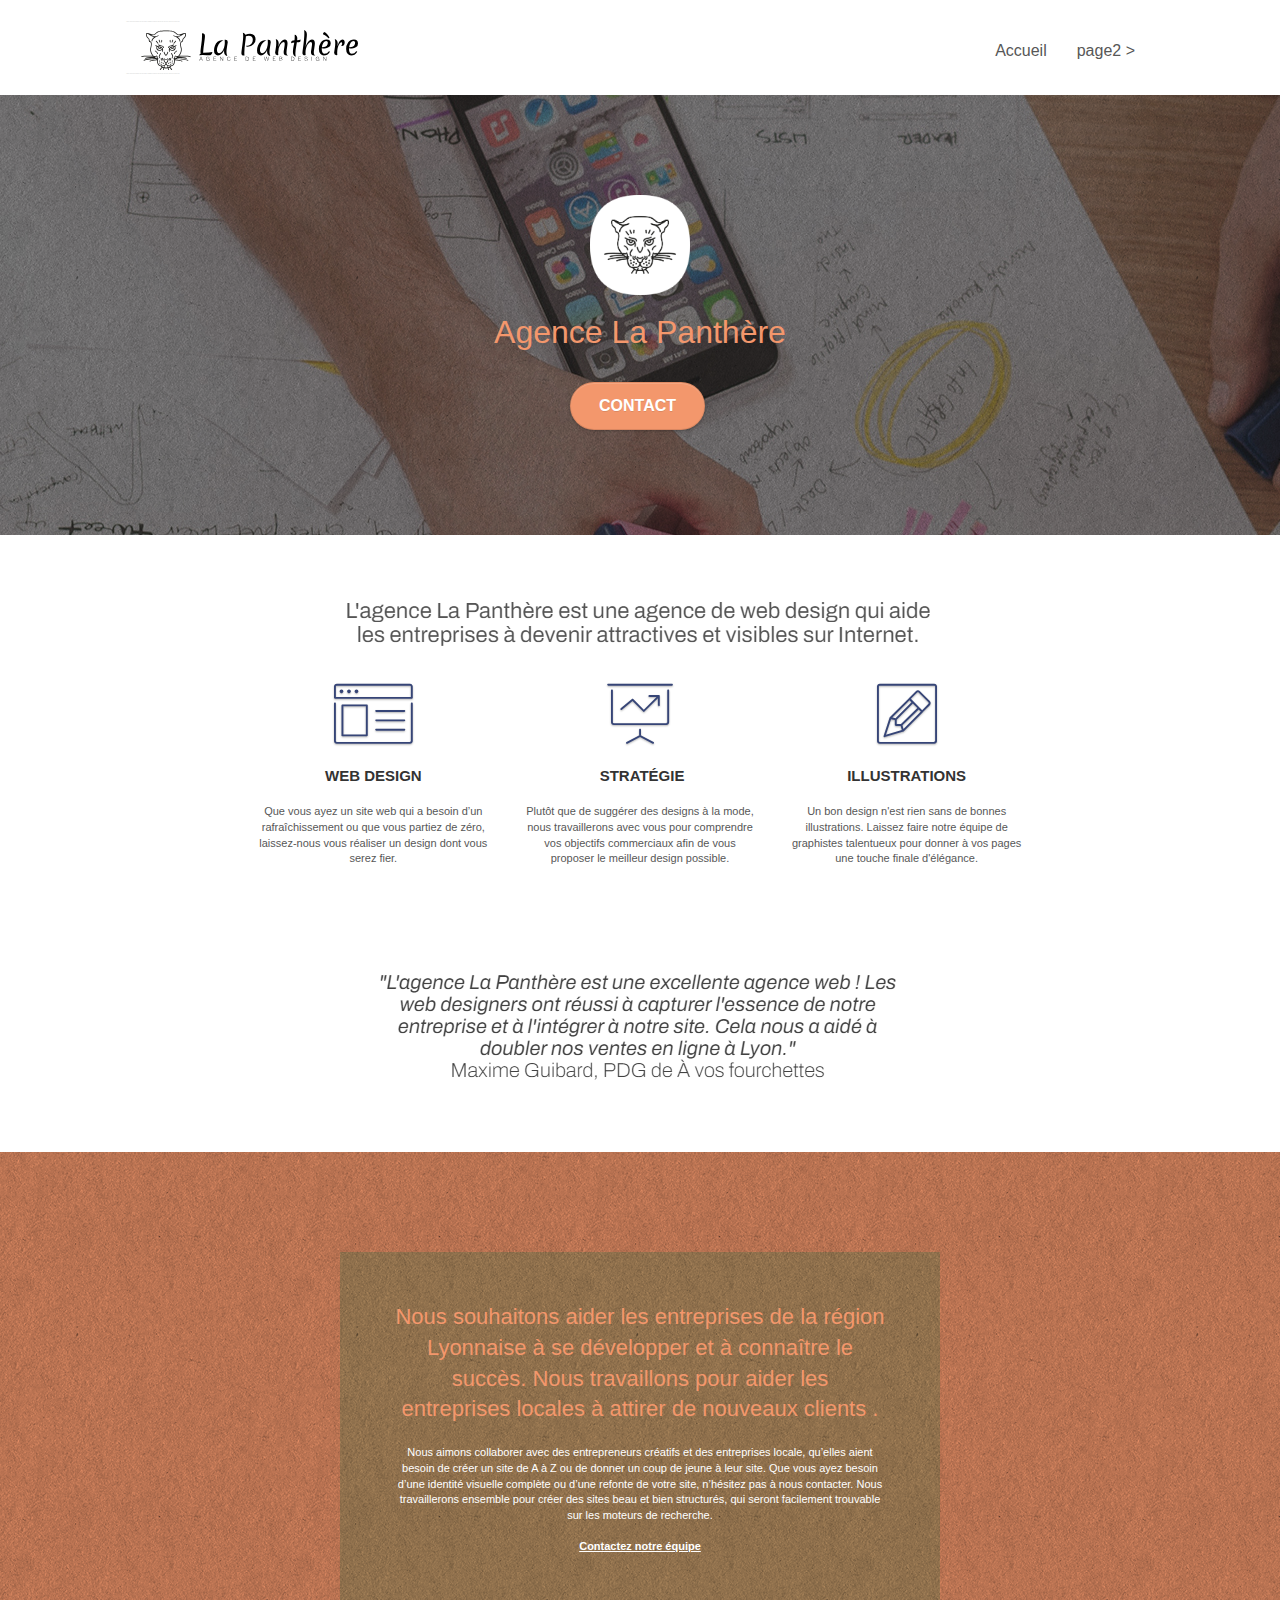
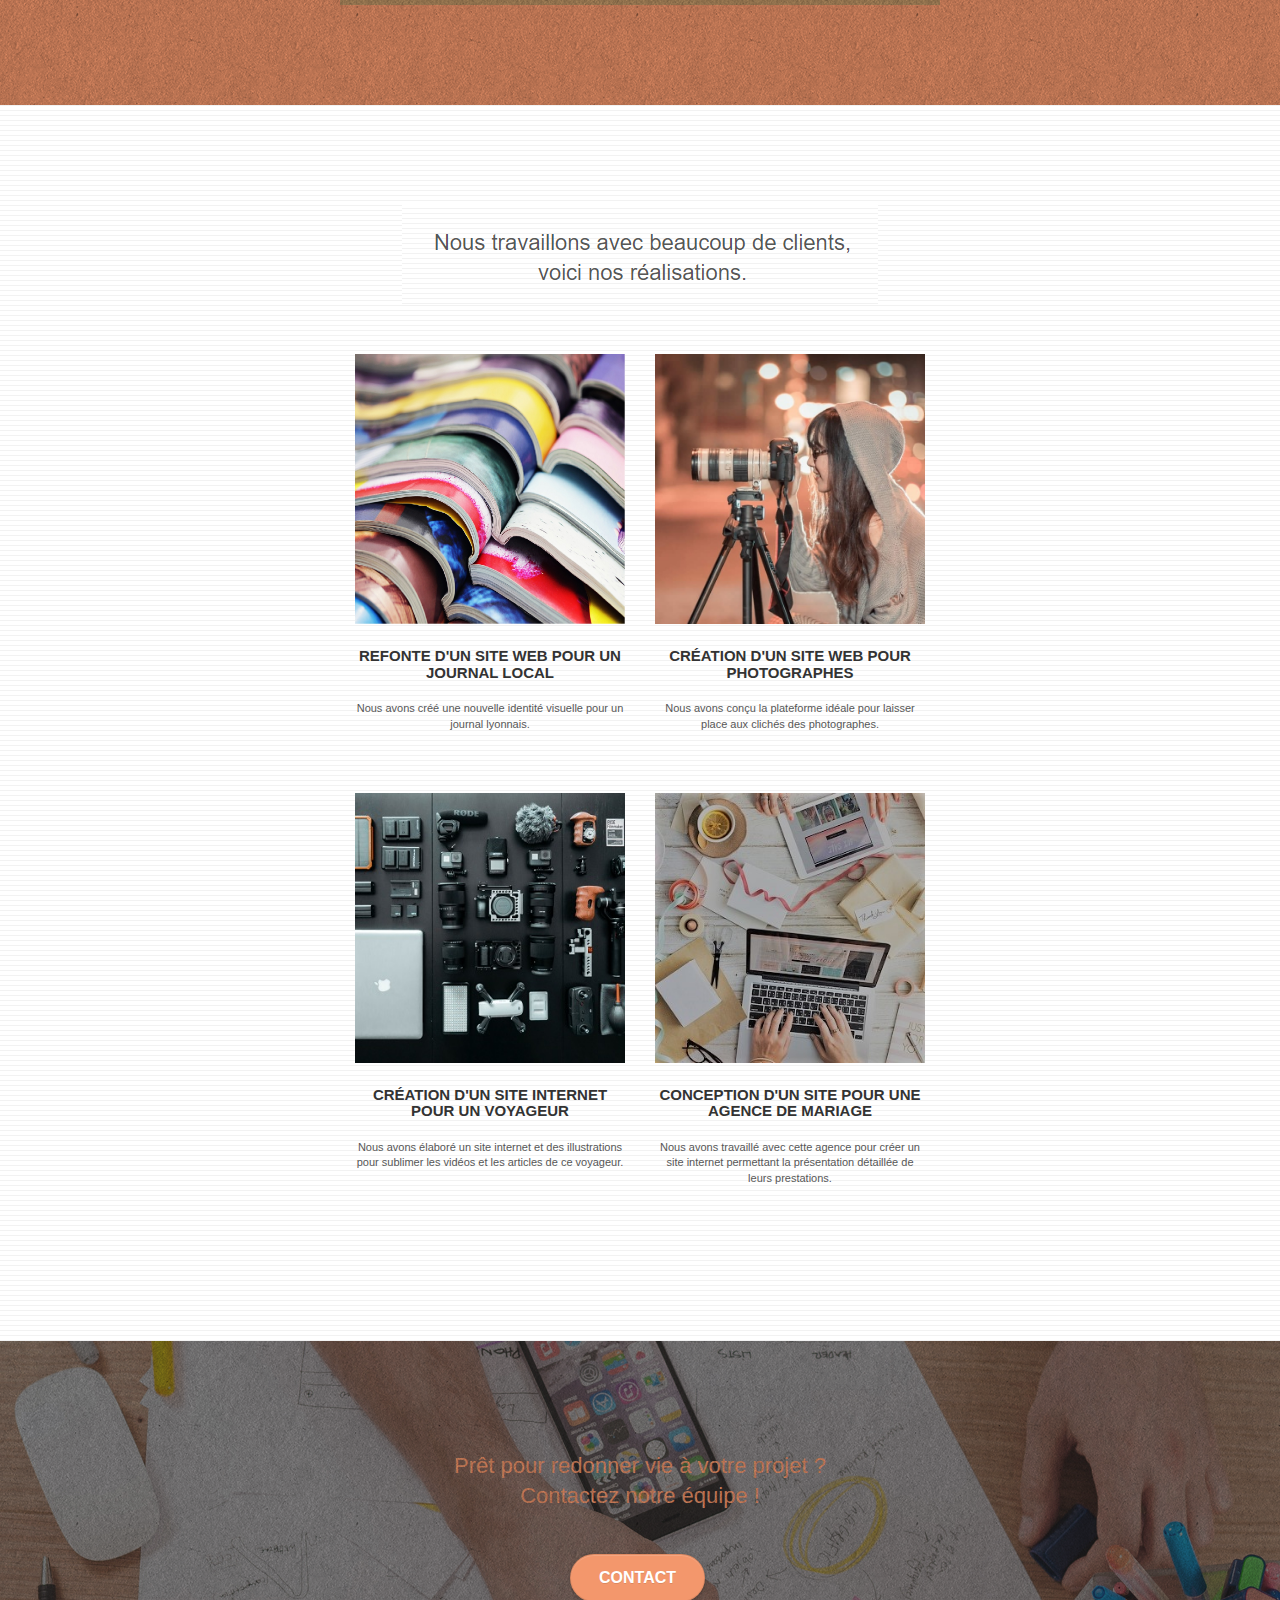
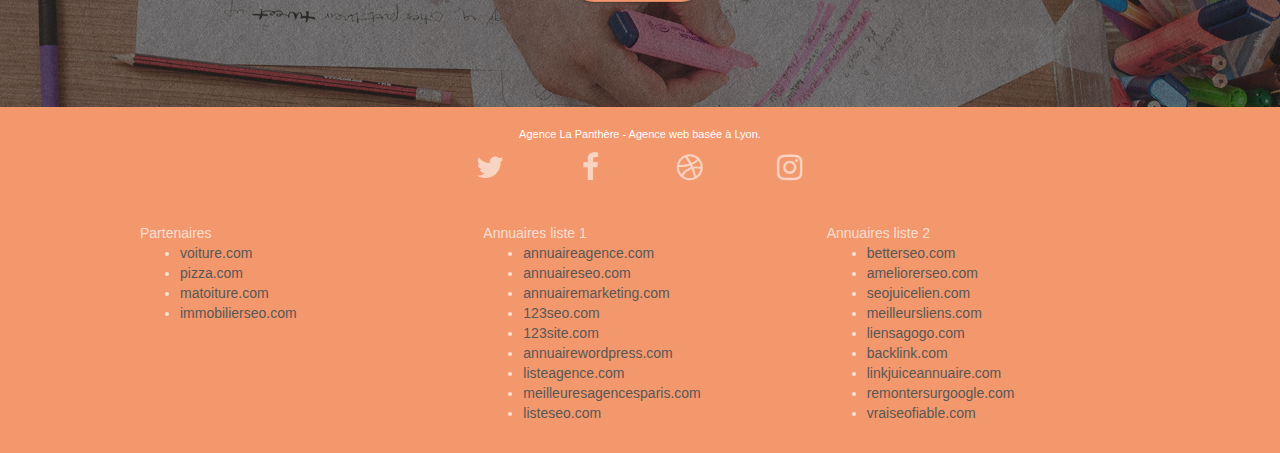
==== index.html @ 852eae39 "first commit" ====
<!doctype html>
<html lang="Default">
<head>
    <meta charset="utf-8">
    <meta name="keywords" content="seo, google, site web, site internet, agence design paris, agence design, agence design,agence design,agence design,agence design,agence design,agence design,agence design,agence design">
    <meta name="description" content="">
    <meta name="viewport" content="width=device-width, initial-scale=1.0, viewport-fit=cover">
    <link rel="shortcut icon" type="image/png" href="favicon.jpg">
    
	<link rel="stylesheet" type="text/css" href="./css/bootstrap.css">
	<link rel="stylesheet" type="text/css" href="style.css">
	<link rel="stylesheet" type="text/css" href="./css/font-awesome.css">
	<link rel="stylesheet" type="text/css" href="./css/et-line.css">
    
	<!-- Global site tag (gtag.js) - Google Analytics -->
	<script async src="https://www.googletagmanager.com/gtag/js?id=G-ZVHJCEJNP0"></script>
	<script>
	window.dataLayer = window.dataLayer || [];
	function gtag(){dataLayer.push(arguments);}
	gtag('js', new Date());

	gtag('config', 'G-ZVHJCEJNP0');
	</script>


    <title>.</title>

    
<!-- Analytics -->
 
<!-- Analytics END -->
    
</head>
<body>
<!-- Principal conteneur -->
<div class="page-container">
    
<!-- bloc-0 -->
<div class="bloc bgc-white l-bloc " id="bloc-0">
	<div class="container bloc-sm">

		<nav class="navbar row">
			<div class="navbar-header">
				<div class="keywords" style="color:#cccccc;font-size:1px;">Agence web à paris, stratégie web, web design, illustrations, design de site web, site web, web, internet, site internet, site</div>
				<a class="navbar-brand" href="index.html"><img src="img/agence-la-panthere-monochrome.svg" alt="paris web design logo agence web meilleure agence" height="40" /></a>
				<div class="keywords" style="color:#cccccc;font-size:1px;">Agence web à paris, stratégie web, web design, illustrations, design de site web, site web, web, internet, site internet, site</div>
				<button id="nav-toggle" type="button" class="ui-navbar-toggle navbar-toggle" data-toggle="collapse" data-target=".navbar-1">
					<span class="sr-only">Toggle navigation</span><span class="icon-bar"></span><span class="icon-bar"></span><span class="icon-bar"></span>
				</button>
			</div>
			<div class="collapse navbar-collapse navbar-1 special-dropdown-nav">
				<ul class="site-navigation nav navbar-nav">
					<li>
						<a href="index.html">Accueil</a>
					</li>
					<li>
					</li>
					<li>
						<a href="page2.html">page2 &gt;</a>
					</li>
				</ul>
			</div>
		</nav>
	</div>
</div>
<!-- bloc-0 END -->

<!-- bloc-1-presentation -->
<div class="bloc bgc-dark-slate-blue bg-banniere d-bloc bg-t-edge bloc-bg-texture texture-paper b-parallax" id="bloc-1-hero">
	<div class="container bloc-lg">
		<div class="row tight-width-whitespace">
			<div class="col-sm-12">
				<img src="img/logo.png" class="center-block image-resize-mode" width="100" alt="Agence La Panthère, agence web paris, création logo paris" />
				<h1 class="text-center hero-bloc-text tc-white ">
					Agence La Panthère
				</h1>
				<div class="text-center">
					<a href="page2.html" class="btn btn-lg btn-clean btn-rd cta-hero btn-atomic-tangerine" id="cta-hero">Contact</a>
				</div>
			</div>
		</div>
	</div>
</div>
<!-- bloc-1-presentation END -->

<!-- bloc-2-services -->
<div class="bloc bgc-white l-bloc" id="bloc-2-services">
	<div class="container bloc-md">
		<div class="row">
			<div class="col-sm-12 text-center">
				<img alt="agence web, agence web paris, web design paris, stratégie web" src="img/title.png" />
			</div>
		</div>
		<div class="row voffset-lg med-width-whitespace">
			<div class="col-sm-4">
				<div class="text-center">
					<span class="et-icon-browser sm-shadow icon-dark-slate-blue icons icon-lg"></span>
				</div>
				<h3 class="mg-md text-center">
					Web design
				</h3>
				<p class="text-center ">
					Que vous ayez un site web qui a besoin d&rsquo;un rafraîchissement ou que vous partiez de zéro, laissez-nous vous réaliser un design dont vous serez fier.
				</p>
			</div>
			<div class="col-sm-4">
				<div class="text-center">
					<span class="et-icon-presentation sm-shadow icon-dark-slate-blue icons icon-lg"></span>
				</div>
				<h3 class="mg-md text-center">
					&nbsp;Stratégie
				</h3>
				<p class="text-center ">
					Plutôt que de suggérer des designs à la mode, nous travaillerons avec vous pour comprendre vos objectifs commerciaux afin de vous proposer le meilleur design possible.<br>
				</p>
			</div>
			<div class="col-sm-4">
				<div class="text-center">
					<span class="et-icon-edit sm-shadow icon-dark-slate-blue icons icon-lg"></span>
				</div>
				<h3 class="mg-md text-center">
					Illustrations
				</h3>
				<p class="text-center ">
					Un bon design n'est rien sans de bonnes illustrations. Laissez faire notre équipe de graphistes talentueux pour donner à vos pages une touche finale d'élégance.
				</p>
			</div>
		</div>
		<div class="row voffset-lg voffset">
			<div class="col-xs-12 col-md-8 col-md-offset-2 text-center">
				<img alt="agence web, agence web paris, web design paris, stratégie web" src="img/citation.png" />

			</div>
		</div>
	</div>
</div>
<!-- bloc-2-services END -->

<!-- bloc-3-what-i-do -->
<div class="bloc tc-white bgc-atomic-tangerine bg-presentation d-bloc bloc-bg-texture texture-paper b-parallax" id="bloc-3-what-i-do">
	<div class="container bloc-lg">
		<div class="row tight-width-whitespace black-background">
			<div class="col-sm-12">
				<h2 class="mg-md text-center tc-white">
					Nous souhaitons aider les entreprises de la région Lyonnaise à se développer et à connaître le succès. Nous travaillons pour aider les entreprises locales à attirer de nouveaux clients .<br>
				</h2>
				<p class="text-center white">
					Nous aimons collaborer avec des entrepreneurs créatifs et des entreprises locale, qu’elles aient besoin de créer un site de A à Z ou de donner un coup de jeune à leur site. Que vous ayez besoin d’une identité visuelle complète ou d’une refonte de votre site, n’hésitez pas à nous contacter. Nous travaillerons ensemble pour créer des sites beau et bien structurés, qui seront facilement trouvable sur les moteurs de recherche. <br><br><a class="ltc-white bold-link" href="page2.html">Contactez notre équipe</a><br>
				</p>
			</div>
		</div>
	</div>
</div>
<!-- bloc-3-what-i-do END -->

<!-- bloc-4-portfolio -->
<div class="bloc bgc-white bg-lines-h2-bg bg-repeat l-bloc" id="bloc-4-portfolio">
	<div class="container bloc-lg">
		<div class="row">
			<div class="col-sm-12 text-center">
				<img alt="agence web, agence web paris, web design paris, stratégie web" src="img/title2.png" />
			</div>
		</div>
		<div class="row tight-width-whitespace portfolio-row">
			<div class="col-sm-6">
				<a href="#" data-lightbox="img/1.jpg" data-gallery-id="gallery-1" data-caption="Refonte d'un site web pour un journal local" data-frame="snapshot-lb"><img src="img/1.jpg" alt="paris web design logo agence web meilleure agence et refonte site web journal" class="img-responsive portfolio-thumb" /></a>
				<h3 class="mg-md text-center">
					Refonte d'un site web pour un journal local
				</h3>
				<p class="text-center">
					Nous avons créé une nouvelle identité visuelle pour un journal lyonnais.
				</p>
			</div>
			<div class="col-sm-6">
				<a href="#" data-lightbox="img/2.jpg" data-gallery-id="gallery-1" data-caption="Création d'un site web pour photographes" data-frame="snapshot-lb"><img src="img/2.jpg" class="img-responsive portfolio-thumb" alt="paris web design logo agence web meilleure agence, Création d'un site web pour photographes" /></a>
				<h3 class="mg-md text-center">
					Création d'un site web pour photographes
				</h3>
				<p class="text-center">
					Nous avons conçu la plateforme idéale pour laisser place aux clichés des photographes.
				</p>
			</div>
		</div>
		<div class="row tight-width-whitespace portfolio-row">
			<div class="col-sm-6">
				<a href="#" data-lightbox="img/3.bmp" data-gallery-id="gallery-1" data-caption="Création d'un site internet pour un voyageur" data-frame="snapshot-lb"><img src="img/3.bmp" class="img-responsive portfolio-thumb" alt="paris web design logo agence web meilleure agence, Création d'un site web pour voyageur"/></a>
				<h3 class="mg-md text-center">
					Création d'un site internet pour un voyageur
				</h3>
				<p class="text-center">
					Nous avons élaboré un site internet et des illustrations pour sublimer les vidéos et les articles de ce voyageur.
				</p>
			</div>
			<div class="col-sm-6">
				<a href="#" data-lightbox="img/4.bmp" data-gallery-id="gallery-1" data-caption="Conception d'un site pour une agence de mariage" data-frame="snapshot-lb"><img src="img/4.bmp" class="img-responsive portfolio-thumb" alt="paris web design logo agence web meilleure agence, Création d'un site web pour agence de mariage" /></a>
				<h3 class="mg-md text-center">
					Conception d'un site pour une agence de mariage
				</h3>
				<p class="text-center">
					Nous avons travaillé avec cette agence pour créer un site internet permettant la présentation détaillée de leurs prestations.
				</p>
			</div>
		</div>
	</div>
</div>
<!-- bloc-4-portfolio END -->

<!-- bloc-5-cta -->
<div class="bloc bgc-dark-slate-blue bg-banniere d-bloc bloc-bg-texture texture-paper" id="bloc-5-cta">
	<div class="container bloc-lg">
		<div class="row">
			<h2 class="mg-md text-center tc-white">
				Prêt pour redonner vie à votre projet ?<br>Contactez notre équipe !
			</h2>
			<div class="col-sm-12 text-center">
				<a href="page2.html" class="btn btn-atomic-tangerine btn-clean btn-rd btn-lg cta-hero">Contact</a>
			</div>
		</div>
	</div>
</div>
<!-- bloc-5-cta END -->

<!-- Footer - bloc-8 -->
<div class="bloc bgc-atomic-tangerine d-bloc" id="bloc-8">
	<div class="container bloc-sm">
		<div class="row">
			<div class="col-sm-12">
				<p class="text-center white">
					Agence La Panthère - Agence web basée à Lyon.<br>
				</p>
				<div class="row row-no-gutters social">
					<div class="col-sm-3">
						<div class="text-center">
							<a class="social" href="index.html"><span class="fa fa-twitter icon-md"></span></a>
						</div>
					</div>
					<div class="col-sm-3">
						<div class="text-center">
							<a class="social" href="index.html"><span class="fa fa-facebook icon-md"></span></a>
						</div>
					</div>
					<div class="col-sm-3">
						<div class="text-center">
							<a class="social" href="index.html"><span class="fa fa-dribbble icon-md"></span></a>
						</div>
					</div>
					<div class="col-sm-3">
						<div class="text-center">
							<a class="social" href="index.html"><span class="fa fa-instagram icon-md"></span></a>
						</div>
					</div>
					<div class="keywords" style="color:#F3976C;">Agence web à paris, stratégie web, web design, illustrations, design de site web, site web, web, internet, site internet, site</div>
				</div>
				<div class="row">
					<div class="col-sm-4">
						Partenaires
							<ul>
								<li><a href="voiture.com">voiture.com</a></li>
								<li><a href="pizza.com">pizza.com</a></li>
								<li><a href="matoiture.com">matoiture.com</a></li>
								<li><a href="immobilierseo.com">immobilierseo.com</a></li>
							</ul>		
					</div>
					<div class="col-sm-4">
						Annuaires liste 1
						<ul>
							<li><a href="annuaireagence.com">annuaireagence.com</a></li>
							<li><a href="annuaireseo.com">annuaireseo.com</a></li>
							<li><a href="annuairemarketing.com">annuairemarketing.com</a></li>
							<li><a href="123seoture.com">123seo.com</a></li>
							<li><a href="123site.com">123site.com</a></li>
							<li><a href="annuairewordpress.com">annuairewordpress.com</a></li>
							<li><a href="listeagence.com">listeagence.com</a></li>
							<li><a href="meilleuresagencesparis.com">meilleuresagencesparis.com</a></li>
							<li><a href="listeseo.com">listeseo.com</a></li>
						</ul>
					</div>
					<div class="col-sm-4">
						Annuaires liste 2
						<ul>
							<li><a href="betterseo.com">betterseo.com</a></li>
							<li><a href="ameliorerseo.com">ameliorerseo.com</a></li>
							<li><a href="seojuicelien.com">seojuicelien.com</a></li>
							<li><a href="meilleursliens.com">meilleursliens.com</a></li>
							<li><a href="liensagogo.com">liensagogo.com</a></li>
							<li><a href="backlink.com">backlink.com</a></li>
							<li><a href="linkjuiceannuaire.com">linkjuiceannuaire.com</a></li>
							<li><a href="remontersurgoogle.com">remontersurgoogle.com</a></li>
							<li><a href="vraiseofiable.com">vraiseofiable.com</a></li>
						</ul>
					</div>
				</div>
			</div>
		</div>
	</div>
</div>
<!-- Footer - bloc-8 END -->

</div>
<!-- Principal conteneur END -->
    
<script src="./js/jquery-2.1.0.js"></script>
<script src="./js/bootstrap.js"></script>
<script src="./js/blocs.js"></script>
<script src="./js/gmaps.js"></script>
<script src="./js/jquery.touchSwipe.js" defer></script>

</body>
</html>
---- style.css ----
body {
    margin: 0;
    padding: 0;
    background: #FFF;
    overflow-x: hidden;
    -webkit-font-smoothing: antialiased;
    -moz-osx-font-smoothing: grayscale;
}

a,
button {
    transition: all .3s ease-in-out;
    outline: none!important;
}

a:hover {
    text-decoration: none;
    cursor: pointer;
}

#page-loading-blocs-notifaction {
    position: fixed;
    top: 0;
    bottom: 0;
    width: 100%;
    z-index: 100000;
    background: #FFFFFF url("img/pageload-spinner.gif") no-repeat center center;
}

.bloc {
    width: 100%;
    clear: both;
    background: 50% 50% no-repeat;
    padding: 0 50px;
    -webkit-background-size: cover;
    -moz-background-size: cover;
    -o-background-size: cover;
    background-size: cover;
    position: relative;
}

.bloc .container {
    padding-left: 0;
    padding-right: 0;
}

.bloc-lg {
    padding: 100px 50px;
}

.bloc-md {
    padding: 50px;
}

.bloc-sm {
    padding: 20px 50px;
}

.bg-center,
.bg-l-edge,
.bg-r-edge,
.bg-t-edge,
.bg-b-edge,
.bg-tl-edge,
.bg-bl-edge,
.bg-tr-edge,
.bg-br-edge,
.bg-repeat {
    -webkit-background-size: auto!important;
    -moz-background-size: auto!important;
    -o-background-size: auto!important;
    background-size: auto!important;
}

.bg-repeat {
    background: repeat;
}

.bg-t-edge {
    background: top no-repeat;
}

.bloc-bg-texture::before {
    content: "";
    background-size: 2px 2px;
    position: absolute;
    top: 0;
    bottom: 0;
    left: 0;
    right: 0;
}

.texture-paper::before {
    background: url("img/texture-paper.png");
    background-size: 280px 280px;
}

.b-parallax {
    background-attachment: fixed;
}

.d-bloc {
    color: rgba(255, 255, 255, .7);
}

.d-bloc button:hover {
    color: rgba(255, 255, 255, .9);
}

.d-bloc .icon-round,
.d-bloc .icon-square,
.d-bloc .icon-rounded,
.d-bloc .icon-semi-rounded-a,
.d-bloc .icon-semi-rounded-b {
    border-color: rgba(255, 255, 255, .9);
}

.d-bloc .divider-h span {
    border-color: rgba(255, 255, 255, .2);
}

.d-bloc .a-btn,
.d-bloc .navbar a,
.d-bloc .navbar-brand,
.d-bloc a .icon-sm,
.d-bloc a .icon-md,
.d-bloc a .icon-lg,
.d-bloc a .icon-xl,
.d-bloc h1 a,
.d-bloc h2 a,
.d-bloc h3 a,
.d-bloc h4 a,
.d-bloc h5 a,
.d-bloc h6 a,
.d-bloc p a {
    color: rgba(255, 255, 255, .6);
}

.d-bloc .a-btn:hover,
.d-bloc .navbar a:hover,
.d-bloc .navbar-brand:hover,
.d-bloc a:hover .icon-sm,
.d-bloc a:hover .icon-md,
.d-bloc a:hover .icon-lg,
.d-bloc a:hover .icon-xl,
.d-bloc h1 a:hover,
.d-bloc h2 a:hover,
.d-bloc h3 a:hover,
.d-bloc h4 a:hover,
.d-bloc h5 a:hover,
.d-bloc h6 a:hover,
.d-bloc p a:hover {
    color: rgba(255, 255, 255, 1);
}

.d-bloc .navbar-toggle .icon-bar {
    background: rgba(255, 255, 255, 1);
}

.d-bloc .btn-wire,
.d-bloc .btn-wire:hover {
    color: rgba(255, 255, 255, 1);
    border-color: rgba(255, 255, 255, 1);
}

.d-bloc .panel {
    color: rgba(0, 0, 0, .5);
}

.d-bloc .panel button:hover {
    color: rgba(0, 0, 0, .7);
}

.d-bloc .panel icon {
    border-color: rgba(0, 0, 0, .7);
}

.d-bloc .panel .divider-h span {
    border-color: rgba(0, 0, 0, .1);
}

.d-bloc .panel .a-btn {
    color: rgba(0, 0, 0, .6);
}

.d-bloc .panel .a-btn:hover {
    color: rgba(0, 0, 0, 1);
}

.d-bloc .panel .btn-wire,
.d-bloc .panel .btn-wire:hover {
    color: rgba(0, 0, 0, .7);
    border-color: rgba(0, 0, 0, .3);
}

.d-bloc .panel,
.l-bloc {
    color: rgba(0, 0, 0, .5);
}

.d-bloc .panel button:hover,
.l-bloc button:hover {
    color: rgba(0, 0, 0, .7);
}

.l-bloc .icon-round,
.l-bloc .icon-square,
.l-bloc .icon-rounded,
.l-bloc .icon-semi-rounded-a,
.l-bloc .icon-semi-rounded-b {
    border-color: rgba(0, 0, 0, .7);
}

.d-bloc .panel .divider-h span,
.l-bloc .divider-h span {
    border-color: rgba(0, 0, 0, .1);
}

.d-bloc .panel .a-btn,
.l-bloc .a-btn,
.l-bloc .navbar a,
.l-bloc .navbar-brand,
.l-bloc a .icon-sm,
.l-bloc a .icon-md,
.l-bloc a .icon-lg,
.l-bloc a .icon-xl,
.l-bloc h1 a,
.l-bloc h2 a,
.l-bloc h3 a,
.l-bloc h4 a,
.l-bloc h5 a,
.l-bloc h6 a,
.l-bloc p a {
    color: rgba(0, 0, 0, .6);
}

.d-bloc .panel .a-btn:hover,
.l-bloc .a-btn:hover,
.l-bloc .navbar a:hover,
.l-bloc .navbar-brand:hover,
.l-bloc a:hover .icon-sm,
.l-bloc a:hover .icon-md,
.l-bloc a:hover .icon-lg,
.l-bloc a:hover .icon-xl,
.l-bloc h1 a:hover,
.l-bloc h2 a:hover,
.l-bloc h3 a:hover,
.l-bloc h4 a:hover,
.l-bloc h5 a:hover,
.l-bloc h6 a:hover,
.l-bloc p a:hover {
    color: rgba(0, 0, 0, 1);
}

.l-bloc .navbar-toggle .icon-bar {
    color: rgba(0, 0, 0, .6);
}

.d-bloc .panel .btn-wire,
.d-bloc .panel .btn-wire:hover,
.l-bloc .btn-wire,
.l-bloc .btn-wire:hover {
    color: rgba(0, 0, 0, .7);
    border-color: rgba(0, 0, 0, .3);
}

.voffset {
    margin-top: 30px;
}

.voffset-lg {
    margin-top: 80px;
}

.row-no-gutters {
    margin-right: 0;
    margin-left: 0;
}

.row.row-no-gutters > [class^="col-"],
.row.row-no-gutters > [class*=" col-"] {
    padding-right: 0;
    padding-left: 0;
}

#bloc-1-hero h1 {
    font-size: 32px;
}

.navbar {
    margin-bottom: 0;
    z-index: 1;
}

.navbar-brand {
    height: auto;
    padding: 3px 15px;
    font-size: 25px;
    font-weight: normal;
    font-weight: 600;
    line-height: 44px;
}

.navbar-brand img {
    max-height: 200px;
    margin: 0 5px 0 0;
    display: inline;
}

.navbar-brand img[src$=svg] {
    min-width: 100px;
}

.nav-center .navbar-brand img {
    margin: 0;
}

.navbar .nav {
    padding-top: 2px;
    margin-right: -16px;
    float: right;
    z-index: 1;
}

.nav > li {
    float: left;
    margin-top: 4px;
    font-size: 16px;
}

.navbar-nav .open .dropdown-menu > li > a {
    text-align: inherit;
}

.nav > li a:hover,
.nav > li a:focus {
    background: transparent;
}

.navbar-toggle {
    margin: 10px 10px 0 0;
    border: 0px;
}

.navbar-toggle:hover {
    background: transparent!important;
}

.navbar-toggle .icon-bar {
    background-color: rgba(0, 0, 0, .5);
    width: 26px;
}

.nav-invert .navbar .nav {
    float: left;
}

.nav-invert .navbar-header,
.nav-invert .navbar-brand {
    float: right;
    position: relative;
    z-index: 2;
}

@media (min-width: 768px) {
    .site-navigation {
        position: absolute;
        top: 50%;
        right: 20px;
        transform: translate(0, -50%);
        -webkit-transform: translateY(-50%);
    }
    .nav > li .dropdown-menu a,
    .nav > li .dropdown-menu a:hover {
        color: #484848;
    }
    .nav-invert .site-navigation {
        left: 0;
        right: 0;
    }
    .nav-center {
        text-align: center;
    }
    .nav-center .navbar-header {
        width: 100%;
    }
    .nav-center .navbar-header,
    .nav-center .navbar-brand,
    .nav-center .nav > li {
        float: none;
        display: inline-block;
    }
    .nav-center .site-navigation {
        position: relative;
        width: 100%;
        right: 0;
        margin-right: 0px;
        margin-top: 20px;
    }
    .nav-center.mini-nav .navbar-toggle {
        float: none;
        margin: 10px auto 0;
    }
}

.nav > li > .dropdown a {
    background: none!important;
    display: block;
    padding: 14px 15px;
}

nav .caret {
    margin: 0 5px;
}

.dropdown-menu .dropdown-menu {
    top: -8px;
    left: 100%;
}

.dropdown-menu .dropmenu-flow-right {
    top: 100%;
    left: 0;
    margin-left: -1px;
    border-top-left-radius: 0;
    border-top-right-radius: 0;
}

.dropdown-menu .dropdown span {
    border: 4px solid black;
    border-top-color: transparent;
    border-right-color: transparent;
    border-bottom-color: transparent;
    margin: 6px -5px 0 0!important;
    float: right;
}

.mg-md {
    margin-top: 10px;
    margin-bottom: 20px;
}

.mg-lg {
    margin-top: 10px;
    margin-bottom: 40px;
}

.btn {
    margin: 0 5px 5px 0;
}

.btn.pull-right {
    margin: 0 0 5px 5px;
}

.btn-d,
.btn-d:hover,
.btn-d:focus {
    color: #FFF;
    background: rgba(0, 0, 0, .3);
}

button {
    outline: none!important;
}

.btn-rd {
    border-radius: 40px;
}

.btn-clean {
    border: 1px solid rgba(0, 0, 0, .08);
    border-bottom-color: rgba(0, 0, 0, .1);
    text-shadow: 0 1px 0 rgba(0, 0, 1, .1);
    box-shadow: 0 1px 3px rgba(0, 0, 1, .25), inset 0 1px 0 0 rgba(255, 255, 255, .15);
}

.icon-md {
    font-size: 30px!important;
}

.icon-lg {
    font-size: 60px!important;
}

.sm-shadow {
    text-shadow: 0 1px 2px rgba(0, 0, 0, .3);
}

.panel-sq,
.panel-sq .panel-heading,
.panel-sq .panel-footer {
    border-radius: 0;
}

.panel-rd {
    border-radius: 30px;
}

.panel-rd .panel-heading {
    border-radius: 29px 29px 0 0;
}

.panel-rd .panel-footer {
    border-radius: 0 0 29px 29px;
}

.form-control {
    border-color: rgba(0, 0, 0, .1);
    box-shadow: none;
}

.scrollToTop {
    width: 40px;
    height: 40px;
    position: fixed;
    bottom: 20px;
    right: 20px;
    opacity: 0;
    z-index: 500;
    transition: all .3s ease-in-out;
}

.scrollToTop span {
    margin-top: 6px;
}

.showScrollTop {
    font-size: 14px;
    opacity: 1;
}

a[data-lightbox] {
    position: relative;
    display: block;
    text-align: center;
}

a[data-lightbox]:hover::before {
    content: "+";
    font-family: "HelveticaNeue-Light", "Helvetica Neue Light", "Helvetica Neue", Helvetica, Arial;
    font-size: 32px;
    width: 50px;
    height: 50px;
    margin-left: -25px;
    border-radius: 50%;
    background: rgba(0, 0, 0, .6);
    color: #FFF;
    font-weight: 100;
    z-index: 1;
    position: absolute;
    top: 50%;
    transform: translateY(-50%);
    -webkit-transform: translateY(-50%);
}

a[data-lightbox]:hover img {
    opacity: 0.6;
    -webkit-animation-fill-mode: none;
    animation-fill-mode: none;
}

#lightbox-modal {
    display: flex;
    align-items: center;
}

#lightbox-modal .modal-dialog {
    width: 90%;
    max-width: 900px;
    margin: 0 auto 0;
}

#lightbox-modal .modal-dialog img {
    max-height: 90vh;
    margin: 0 auto;
}

.lightbox-caption {
    padding: 20px;
    color: #FFF;
    background: rgba(0, 0, 0, .5);
    position: absolute;
    left: 15px;
    right: 15px;
    bottom: 5px;
}

.close-lightbox {
    color: #FFF;
    font-size: 30px;
    position: absolute;
    top: 20px;
    right: 20px;
    z-index: 20;
    background: rgba(0, 0, 0, .5);
    border: none;
    line-height: 30px;
    padding: 0 9px 5px;
    opacity: 0.3;
}

.close-lightbox:hover,
.next-lightbox:hover,
.prev-lightbox:hover {
    opacity: 1.0;
    color: #FFF;
}

.next-lightbox,
.prev-lightbox {
    font-size: 20px;
    color: rgba(255, 255, 255, .9);
    background: rgba(0, 0, 0, .5);
    transition: all .2s ease-in-out;
    position: absolute;
    top: 45%;
    z-index: 1;
    opacity: 0.4;
}

.next-lightbox {
    padding: 6px 8px 1px 13px;
    right: 25px;
}

.prev-lightbox {
    padding: 6px 13px 1px 10px;
    left: 25px;
}

.snapshot-lb .modal-body {
    padding-bottom: 45px;
}

.snapshot-lb .lightbox-caption {
    padding: 0;
    color: rgba(0, 0, 0, .5);
    background: none;
}

h1,
h2,
h3,
h4,
h5,
h6,
p,
label,
.btn,
a {
    font-family: "helvetica";
    font-weight: 400;
    color: #575757!important;
}

.container {
    max-width: 1000px;
}

.hero-bloc-text {
    font-size: 38px;
}

.hero-bloc-text-sub {
    font-size: 36px;
}

.statement-bloc-text {
    line-height: 26px;
    font-style: italic;
    font-size: 20px;
    text-align: center;
    font-weight: lighter;
    max-width: 520px;
    margin: auto auto auto auto;
}

p {
    font-size: 11px;
}

.tight-width-whitespace {
    max-width: 600px;
    margin: auto auto auto auto;
}

.h1 {
    font-size: 20px;
    font-family: "Open Sans";
}

.cta-hero {
    margin-top: 22px;
    color: #FFFFFF!important;
    text-transform: uppercase;
    padding: 12px 28px 12px 28px;
    font-size: 16px;
    font-weight: 700;
}

.social {
    max-width: 400px;
    margin: auto auto auto auto;
}

h2 {
    font-size: 22px;
    line-height: 1.4em;
}

h3 {
    font-size: 15px;
    text-transform: uppercase;
    font-weight: 700;
    color: #333333!important;
}

.med-width-whitespace {
    max-width: 800px;
    margin: auto auto auto auto;
    box-shadow: 0px 0px 0px #000000;
}

h1 {
    color: #333333!important;
}

h4 {
    color: #333333!important;
}

.icons {
    margin-bottom: 14px;
    margin-top: 24px;
}

.white {
    color: #FFFFFF!important;
}

.portfolio-thumb {
    margin-bottom: 24px;
}

.portfolio-row {
    margin-bottom: 44px;
    margin-top: 50px;
}

.avatar {
    box-shadow: 0px 4px 9px rgba(0, 0, 0, 0.3);
}

.black-background {
    background-color: rgba(165, 147, 99, 0.7);
    padding: 40px 40px 40px 40px;
}

.bold-link {
    font-weight: 900;
    text-decoration: underline!important;
}

.bgc-white {
    background-color: #FFFFFF;
}

.bgc-dark-slate-blue {
    background-color: #364577;
}

.bgc-atomic-tangerine {
    background-color: #F3976C;
}

.tc-white {
    color: #F3976C!important;
}

.btn-atomic-tangerine {
    background: #F3976C;
    color: #FFFFFF!important;
}

.btn-atomic-tangerine:hover {
    background: #c27956!important;
    color: #FFFFFF!important;
}

.ltc-white {
    color: #FFFFFF!important;
}

.ltc-white:hover {
    color: #cccccc!important;
}

.ltc-atomic-tangerine {
    color: #F3976C!important;
}

.ltc-atomic-tangerine:hover {
    color: #c27956!important;
}

.icon-dark-slate-blue {
    color: #364577!important;
    border-color: #364577!important;
}

.bg-dots-bg {
    background-image: url("img/dots-bg.png");
}

.bg-lines-h2-bg {
    background-image: url("img/lines-h2-bg.png");
}

.bg-banniere {
    background-image: url("img/agence-la-panthere.jpg");
}

.bg-presentation {
    background-image: url("img/image-de-presentation.bmp");
}

@media (max-width: 1024px) {
    .bloc {
        padding-left: 20px;
        padding-right: 20px;
    }
    .bloc.full-width-bloc,
    .bloc-tile-2.full-width-bloc .container,
    .bloc-tile-3.full-width-bloc .container,
    .bloc-tile-4.full-width-bloc .container {
        padding-left: 0;
        padding-right: 0;
    }
}

@media (max-width: 992px) and (min-width: 768px) {
    .navbar .nav {
        max-width: 80%
    }
    .nav-center.navbar .nav {
        max-width: 100%
    }
}

@media only screen and (min-device-width: 768px) and (max-device-width: 1024px) and (orientation: landscape) {
    .b-parallax {
        background-attachment: scroll;
    }
}

@media only screen and (min-device-width: 1024px) and (max-device-width: 1366px) and (-webkit-min-device-pixel-ratio: 1.5) {
    .b-parallax {
        background-attachment: scroll;
    }
}

@media (max-width: 991px) {
    .container {
        width: 100%;
    }
    .b-parallax {
        background-attachment: scroll;
    }
    .page-container,
    #hero-bloc {
        overflow-x: hidden;
        position: relative;
    }
    .bloc {
        padding-left: constant(safe-area-inset-left);
        padding-right: constant(safe-area-inset-right);
    }
    .bloc-group,
    .bloc-group .bloc {
        display: block;
        width: 100%;
    }
    .bloc-fill-screen .fill-bloc-top-edge,
    .bloc-fill-screen .fill-bloc-bottom-edge {
        padding: 0 20px;
        padding-left: constant(safe-area-inset-left);
        padding-right: constant(safe-area-inset-right);
    }
}

@media (max-width: 767px) {
    .page-container {
        overflow-x: hidden;
        position: relative;
    }
    h1,
    h2,
    h3,
    h4,
    h5,
    h6,
    p,
    #disqus_thread {
        padding-left: 10px!important;
        padding-right: 10px!important;
    }
    .b-parallax {
        background-attachment: scroll;
    }
    .navbar .nav {
        padding-top: 0;
        border-top: 1px solid rgba(0, 0, 0, .2);
        float: none!important;
    }
    .navbar.row {
        margin-left: 0;
        margin-right: 0;
    }
    .site-navigation {
        position: inherit;
        transform: none;
        -webkit-transform: none;
        -ms-transform: none;
    }
    .nav > li {
        margin-top: 0;
        border-bottom: 1px solid rgba(0, 0, 0, .1);
        background: rgba(0, 0, 0, .05);
        text-align: left;
        padding-left: 15px;
        width: 100%;
    }
    .nav > li:hover {
        background: rgba(0, 0, 0, .08);
    }
    .dropdown .dropdown a .caret {
        float: none;
        margin: 5px 0 0 10px!important;
        border: 4px solid black;
        border-bottom-color: transparent;
        border-right-color: transparent;
        border-left-color: transparent;
    }
    #hero-bloc .navbar .nav {
        background: rgba(0, 0, 0, .8);
    }
    #hero-bloc .navbar .nav a {
        color: rgba(255, 255, 255, .6);
    }
    .hero {
        padding: 50px 0;
    }
    .hero-nav {
        left: -1px;
        right: -1px;
    }
    .navbar-collapse {
        padding: 0;
        overflow-x: hidden;
        -webkit-box-shadow: none;
        box-shadow: none;
    }
    .navbar-brand img {
        max-height: 40px;
        width: auto;
    }
    .nav-invert .navbar-header {
        float: none;
        width: 100%;
    }
    .nav-invert .navbar-toggle {
        float: left;
        margin-left: 10px;
    }
    .bloc {
        padding-left: 0;
        padding-right: 0;
    }
    .bloc-xxl,
    .bloc-xl,
    .bloc-lg {
        padding: 40px 0;
    }
    .bloc-sm,
    .bloc-md {
        padding-left: 0;
        padding-right: 0;
    }
    .bloc-tile-2 .container,
    .bloc-tile-3 .container,
    .bloc-tile-4 .container,
    .bloc-fill-screen .fill-bloc-top-edge,
    .bloc-fill-screen .fill-bloc-bottom-edge {
        padding-left: 0;
        padding-right: 0;
    }
    .a-block {
        padding: 0 10px;
    }
    .btn-dwn {
        display: none;
    }
    .voffset {
        margin-top: 5px;
    }
    .voffset-md {
        margin-top: 20px;
    }
    .voffset-lg {
        margin-top: 30px;
    }
    form {
        padding: 5px;
    }
    .close-lightbox {
        display: inline-block;
    }
    .blocsapp-device-iphone5 {
        background-size: 216px 425px;
        padding-top: 60px;
        width: 216px;
        height: 425px;
    }
    .blocsapp-device-iphone5 img {
        width: 180px;
        height: 320px;
    }
}

@media (max-width: 400px) {
    .bloc {
        padding-left: 0;
        padding-right: 0;
    }
}

@media (max-width: 767px) {
    .bloc-mob-center-text {
        text-align: center;
    }
}
---- css/et-line.css ----
@font-face {
    font-family: et-line;
    src: url(../fonts/et-line.eot);
    src: url(../fonts/et-line.eot?#iefix) format('embedded-opentype'), url(../fonts/et-line.woff) format('woff'), url(../fonts/et-line.ttf) format('truetype'), url(../fonts/et-line.svg#et-line) format('svg');
    font-weight: 400;
    font-style: normal
}

.et-icon-adjustments,
.et-icon-alarmclock,
.et-icon-anchor,
.et-icon-aperture,
.et-icon-attachment,
.et-icon-bargraph,
.et-icon-basket,
.et-icon-beaker,
.et-icon-bike,
.et-icon-book-open,
.et-icon-briefcase,
.et-icon-browser,
.et-icon-calendar,
.et-icon-camera,
.et-icon-caution,
.et-icon-chat,
.et-icon-circle-compass,
.et-icon-clipboard,
.et-icon-clock,
.et-icon-cloud,
.et-icon-compass,
.et-icon-desktop,
.et-icon-dial,
.et-icon-document,
.et-icon-documents,
.et-icon-download,
.et-icon-dribbble,
.et-icon-edit,
.et-icon-envelope,
.et-icon-expand,
.et-icon-facebook,
.et-icon-flag,
.et-icon-focus,
.et-icon-gears,
.et-icon-genius,
.et-icon-gift,
.et-icon-global,
.et-icon-globe,
.et-icon-googleplus,
.et-icon-grid,
.et-icon-happy,
.et-icon-hazardous,
.et-icon-heart,
.et-icon-hotairballoon,
.et-icon-hourglass,
.et-icon-key,
.et-icon-laptop,
.et-icon-layers,
.et-icon-lifesaver,
.et-icon-lightbulb,
.et-icon-linegraph,
.et-icon-linkedin,
.et-icon-lock,
.et-icon-magnifying-glass,
.et-icon-map,
.et-icon-map-pin,
.et-icon-megaphone,
.et-icon-mic,
.et-icon-mobile,
.et-icon-newspaper,
.et-icon-notebook,
.et-icon-paintbrush,
.et-icon-paperclip,
.et-icon-pencil,
.et-icon-phone,
.et-icon-picture,
.et-icon-pictures,
.et-icon-piechart,
.et-icon-presentation,
.et-icon-pricetags,
.et-icon-printer,
.et-icon-profile-female,
.et-icon-profile-male,
.et-icon-puzzle,
.et-icon-quote,
.et-icon-recycle,
.et-icon-refresh,
.et-icon-ribbon,
.et-icon-rss,
.et-icon-sad,
.et-icon-scissors,
.et-icon-scope,
.et-icon-search,
.et-icon-shield,
.et-icon-speedometer,
.et-icon-strategy,
.et-icon-streetsign,
.et-icon-tablet,
.et-icon-target,
.et-icon-telescope,
.et-icon-toolbox,
.et-icon-tools,
.et-icon-tools-2,
.et-icon-trophy,
.et-icon-tumblr,
.et-icon-twitter,
.et-icon-upload,
.et-icon-video,
.et-icon-wallet,
.et-icon-wine {
    font-family: et-line;
    speak: none;
    font-style: normal;
    font-weight: 400;
    font-variant: normal;
    text-transform: none;
    line-height: 1;
    -webkit-font-smoothing: antialiased;
    -moz-osx-font-smoothing: grayscale;
    display: inline-block
}

.et-icon-mobile:before {
    content: "\e000"
}

.et-icon-laptop:before {
    content: "\e001"
}

.et-icon-desktop:before {
    content: "\e002"
}

.et-icon-tablet:before {
    content: "\e003"
}

.et-icon-phone:before {
    content: "\e004"
}

.et-icon-document:before {
    content: "\e005"
}

.et-icon-documents:before {
    content: "\e006"
}

.et-icon-search:before {
    content: "\e007"
}

.et-icon-clipboard:before {
    content: "\e008"
}

.et-icon-newspaper:before {
    content: "\e009"
}

.et-icon-notebook:before {
    content: "\e00a"
}

.et-icon-book-open:before {
    content: "\e00b"
}

.et-icon-browser:before {
    content: "\e00c"
}

.et-icon-calendar:before {
    content: "\e00d"
}

.et-icon-presentation:before {
    content: "\e00e"
}

.et-icon-picture:before {
    content: "\e00f"
}

.et-icon-pictures:before {
    content: "\e010"
}

.et-icon-video:before {
    content: "\e011"
}

.et-icon-camera:before {
    content: "\e012"
}

.et-icon-printer:before {
    content: "\e013"
}

.et-icon-toolbox:before {
    content: "\e014"
}

.et-icon-briefcase:before {
    content: "\e015"
}

.et-icon-wallet:before {
    content: "\e016"
}

.et-icon-gift:before {
    content: "\e017"
}

.et-icon-bargraph:before {
    content: "\e018"
}

.et-icon-grid:before {
    content: "\e019"
}

.et-icon-expand:before {
    content: "\e01a"
}

.et-icon-focus:before {
    content: "\e01b"
}

.et-icon-edit:before {
    content: "\e01c"
}

.et-icon-adjustments:before {
    content: "\e01d"
}

.et-icon-ribbon:before {
    content: "\e01e"
}

.et-icon-hourglass:before {
    content: "\e01f"
}

.et-icon-lock:before {
    content: "\e020"
}

.et-icon-megaphone:before {
    content: "\e021"
}

.et-icon-shield:before {
    content: "\e022"
}

.et-icon-trophy:before {
    content: "\e023"
}

.et-icon-flag:before {
    content: "\e024"
}

.et-icon-map:before {
    content: "\e025"
}

.et-icon-puzzle:before {
    content: "\e026"
}

.et-icon-basket:before {
    content: "\e027"
}

.et-icon-envelope:before {
    content: "\e028"
}

.et-icon-streetsign:before {
    content: "\e029"
}

.et-icon-telescope:before {
    content: "\e02a"
}

.et-icon-gears:before {
    content: "\e02b"
}

.et-icon-key:before {
    content: "\e02c"
}

.et-icon-paperclip:before {
    content: "\e02d"
}

.et-icon-attachment:before {
    content: "\e02e"
}

.et-icon-pricetags:before {
    content: "\e02f"
}

.et-icon-lightbulb:before {
    content: "\e030"
}

.et-icon-layers:before {
    content: "\e031"
}

.et-icon-pencil:before {
    content: "\e032"
}

.et-icon-tools:before {
    content: "\e033"
}

.et-icon-tools-2:before {
    content: "\e034"
}

.et-icon-scissors:before {
    content: "\e035"
}

.et-icon-paintbrush:before {
    content: "\e036"
}

.et-icon-magnifying-glass:before {
    content: "\e037"
}

.et-icon-circle-compass:before {
    content: "\e038"
}

.et-icon-linegraph:before {
    content: "\e039"
}

.et-icon-mic:before {
    content: "\e03a"
}

.et-icon-strategy:before {
    content: "\e03b"
}

.et-icon-beaker:before {
    content: "\e03c"
}

.et-icon-caution:before {
    content: "\e03d"
}

.et-icon-recycle:before {
    content: "\e03e"
}

.et-icon-anchor:before {
    content: "\e03f"
}

.et-icon-profile-male:before {
    content: "\e040"
}

.et-icon-profile-female:before {
    content: "\e041"
}

.et-icon-bike:before {
    content: "\e042"
}

.et-icon-wine:before {
    content: "\e043"
}

.et-icon-hotairballoon:before {
    content: "\e044"
}

.et-icon-globe:before {
    content: "\e045"
}

.et-icon-genius:before {
    content: "\e046"
}

.et-icon-map-pin:before {
    content: "\e047"
}

.et-icon-dial:before {
    content: "\e048"
}

.et-icon-chat:before {
    content: "\e049"
}

.et-icon-heart:before {
    content: "\e04a"
}

.et-icon-cloud:before {
    content: "\e04b"
}

.et-icon-upload:before {
    content: "\e04c"
}

.et-icon-download:before {
    content: "\e04d"
}

.et-icon-target:before {
    content: "\e04e"
}

.et-icon-hazardous:before {
    content: "\e04f"
}

.et-icon-piechart:before {
    content: "\e050"
}

.et-icon-speedometer:before {
    content: "\e051"
}

.et-icon-global:before {
    content: "\e052"
}

.et-icon-compass:before {
    content: "\e053"
}

.et-icon-lifesaver:before {
    content: "\e054"
}

.et-icon-clock:before {
    content: "\e055"
}

.et-icon-aperture:before {
    content: "\e056"
}

.et-icon-quote:before {
    content: "\e057"
}

.et-icon-scope:before {
    content: "\e058"
}

.et-icon-alarmclock:before {
    content: "\e059"
}

.et-icon-refresh:before {
    content: "\e05a"
}

.et-icon-happy:before {
    content: "\e05b"
}

.et-icon-sad:before {
    content: "\e05c"
}

.et-icon-facebook:before {
    content: "\e05d"
}

.et-icon-twitter:before {
    content: "\e05e"
}

.et-icon-googleplus:before {
    content: "\e05f"
}

.et-icon-rss:before {
    content: "\e060"
}

.et-icon-tumblr:before {
    content: "\e061"
}

.et-icon-linkedin:before {
    content: "\e062"
}

.et-icon-dribbble:before {
    content: "\e063"
}
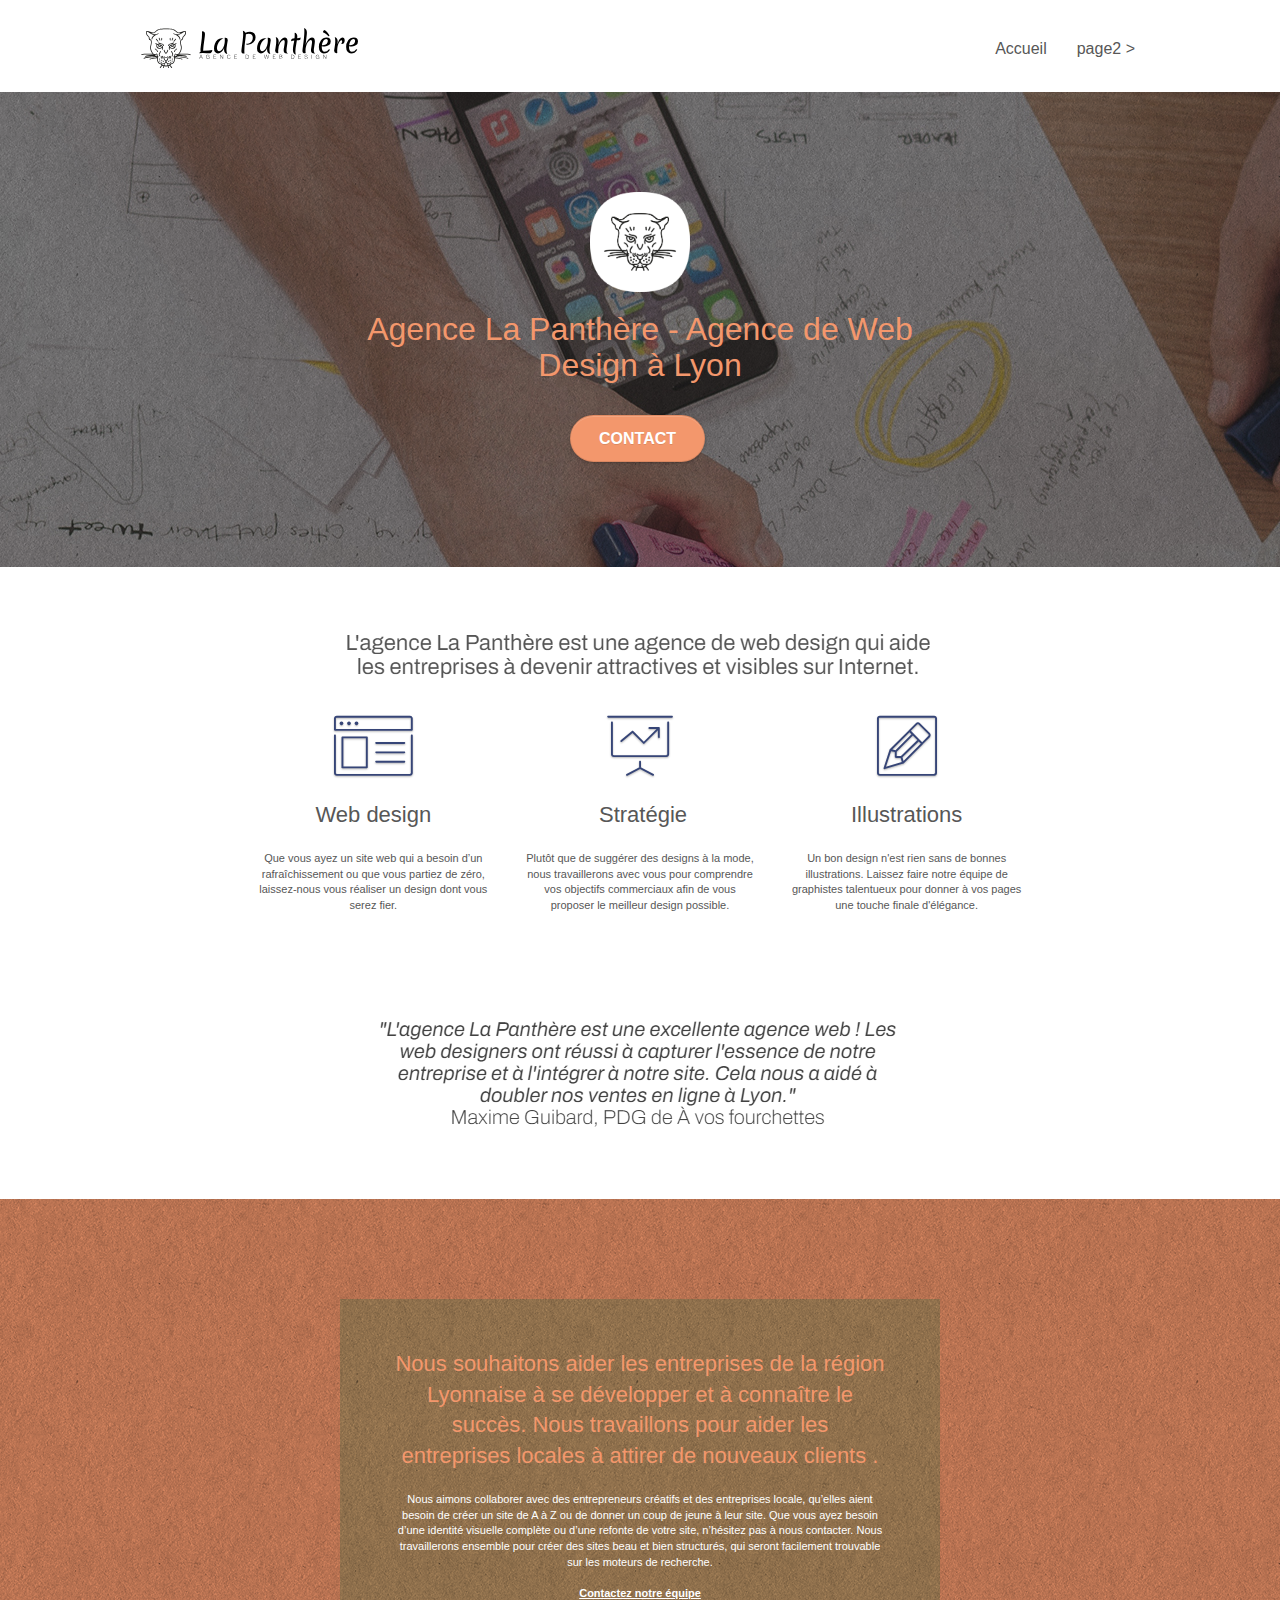
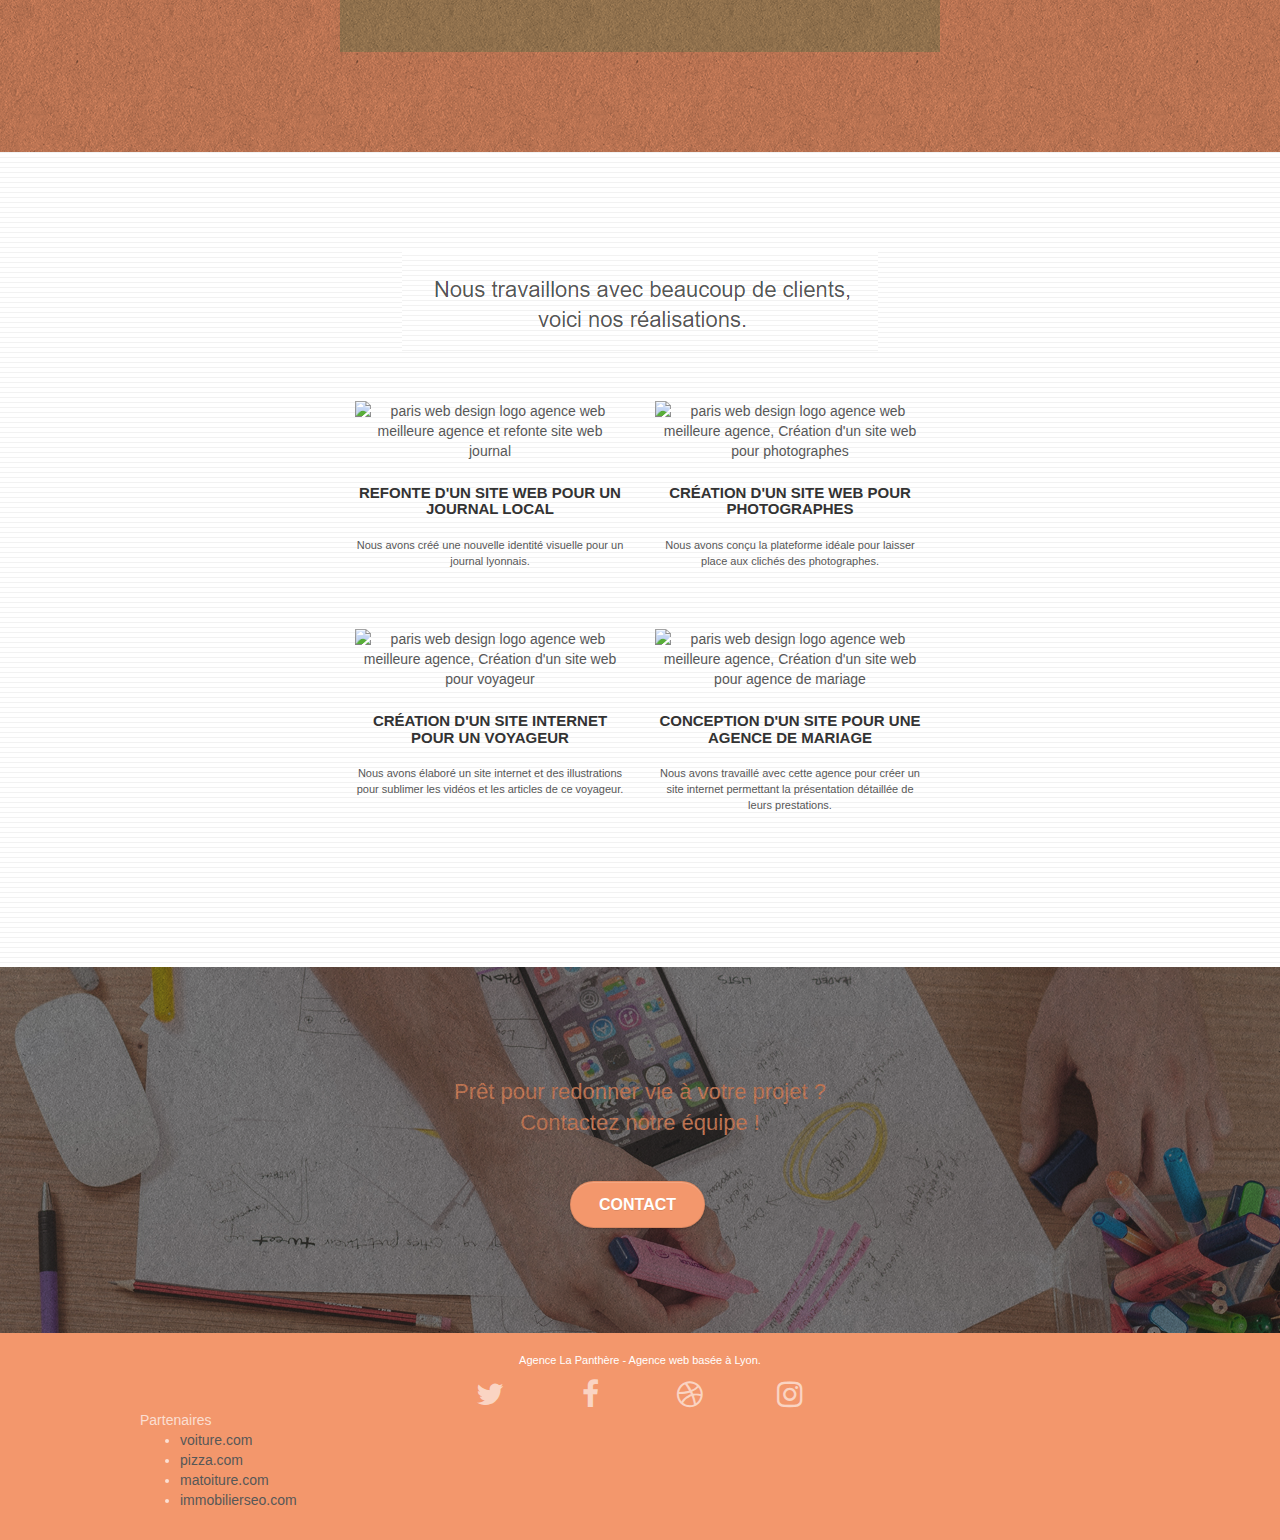
==== commit 1c862bb3: "Changement du titre Révision imbrication des balises <h> Suppression listes d'annuaires" ====
--- a/index.html
+++ b/index.html
@@ -1,34 +1,28 @@
 <!doctype html>
-<html lang="Default">
+<html lang="fr">
 <head>
     <meta charset="utf-8">
-    <meta name="keywords" content="seo, google, site web, site internet, agence design paris, agence design, agence design,agence design,agence design,agence design,agence design,agence design,agence design,agence design">
-    <meta name="description" content="">
+    <meta name="description" content="Agence de Web Design à Lyon - La Panthère aide votre entreprise à devenir attractive et visible sur le net">
     <meta name="viewport" content="width=device-width, initial-scale=1.0, viewport-fit=cover">
     <link rel="shortcut icon" type="image/png" href="favicon.jpg">
     
 	<link rel="stylesheet" type="text/css" href="./css/bootstrap.css">
 	<link rel="stylesheet" type="text/css" href="style.css">
 	<link rel="stylesheet" type="text/css" href="./css/font-awesome.css">
-	<link rel="stylesheet" type="text/css" href="./css/et-line.css">
+	<link rel="stylesheet" type="text/css" href="./css/et-line.css">   
+	
+    <title>Agence La Panthère - Agence de Web design basée à Lyon</title>
     
 	<!-- Global site tag (gtag.js) - Google Analytics -->
 	<script async src="https://www.googletagmanager.com/gtag/js?id=G-ZVHJCEJNP0"></script>
 	<script>
-	window.dataLayer = window.dataLayer || [];
-	function gtag(){dataLayer.push(arguments);}
-	gtag('js', new Date());
-
-	gtag('config', 'G-ZVHJCEJNP0');
+		window.dataLayer = window.dataLayer || [];
+		function gtag(){dataLayer.push(arguments);}
+		gtag('js', new Date());
+
+		gtag('config', 'G-ZVHJCEJNP0');
 	</script>
-
-
-    <title>.</title>
-
-    
-<!-- Analytics -->
- 
-<!-- Analytics END -->
+	<!-- Analytics END -->
     
 </head>
 <body>
@@ -41,9 +35,7 @@
 
 		<nav class="navbar row">
 			<div class="navbar-header">
-				<div class="keywords" style="color:#cccccc;font-size:1px;">Agence web à paris, stratégie web, web design, illustrations, design de site web, site web, web, internet, site internet, site</div>
 				<a class="navbar-brand" href="index.html"><img src="img/agence-la-panthere-monochrome.svg" alt="paris web design logo agence web meilleure agence" height="40" /></a>
-				<div class="keywords" style="color:#cccccc;font-size:1px;">Agence web à paris, stratégie web, web design, illustrations, design de site web, site web, web, internet, site internet, site</div>
 				<button id="nav-toggle" type="button" class="ui-navbar-toggle navbar-toggle" data-toggle="collapse" data-target=".navbar-1">
 					<span class="sr-only">Toggle navigation</span><span class="icon-bar"></span><span class="icon-bar"></span><span class="icon-bar"></span>
 				</button>
@@ -56,7 +48,7 @@
 					<li>
 					</li>
 					<li>
-						<a href="page2.html">page2 &gt;</a>
+						<a href="contact.html">page2 &gt;</a>
 					</li>
 				</ul>
 			</div>
@@ -72,10 +64,10 @@
 			<div class="col-sm-12">
 				<img src="img/logo.png" class="center-block image-resize-mode" width="100" alt="Agence La Panthère, agence web paris, création logo paris" />
 				<h1 class="text-center hero-bloc-text tc-white ">
-					Agence La Panthère
+					Agence La Panthère - Agence de Web Design à Lyon
 				</h1>
 				<div class="text-center">
-					<a href="page2.html" class="btn btn-lg btn-clean btn-rd cta-hero btn-atomic-tangerine" id="cta-hero">Contact</a>
+					<a href="contact.html" class="btn btn-lg btn-clean btn-rd cta-hero btn-atomic-tangerine" id="cta-hero">Contact</a>
 				</div>
 			</div>
 		</div>
@@ -96,9 +88,9 @@
 				<div class="text-center">
 					<span class="et-icon-browser sm-shadow icon-dark-slate-blue icons icon-lg"></span>
 				</div>
-				<h3 class="mg-md text-center">
+				<h2 class="mg-md text-center">
 					Web design
-				</h3>
+				</h2>
 				<p class="text-center ">
 					Que vous ayez un site web qui a besoin d&rsquo;un rafraîchissement ou que vous partiez de zéro, laissez-nous vous réaliser un design dont vous serez fier.
 				</p>
@@ -107,9 +99,9 @@
 				<div class="text-center">
 					<span class="et-icon-presentation sm-shadow icon-dark-slate-blue icons icon-lg"></span>
 				</div>
-				<h3 class="mg-md text-center">
+				<h2 class="mg-md text-center">
 					&nbsp;Stratégie
-				</h3>
+				</h2>
 				<p class="text-center ">
 					Plutôt que de suggérer des designs à la mode, nous travaillerons avec vous pour comprendre vos objectifs commerciaux afin de vous proposer le meilleur design possible.<br>
 				</p>
@@ -118,9 +110,9 @@
 				<div class="text-center">
 					<span class="et-icon-edit sm-shadow icon-dark-slate-blue icons icon-lg"></span>
 				</div>
-				<h3 class="mg-md text-center">
+				<h2 class="mg-md text-center">
 					Illustrations
-				</h3>
+				</h2>
 				<p class="text-center ">
 					Un bon design n'est rien sans de bonnes illustrations. Laissez faire notre équipe de graphistes talentueux pour donner à vos pages une touche finale d'élégance.
 				</p>
@@ -145,7 +137,7 @@
 					Nous souhaitons aider les entreprises de la région Lyonnaise à se développer et à connaître le succès. Nous travaillons pour aider les entreprises locales à attirer de nouveaux clients .<br>
 				</h2>
 				<p class="text-center white">
-					Nous aimons collaborer avec des entrepreneurs créatifs et des entreprises locale, qu’elles aient besoin de créer un site de A à Z ou de donner un coup de jeune à leur site. Que vous ayez besoin d’une identité visuelle complète ou d’une refonte de votre site, n’hésitez pas à nous contacter. Nous travaillerons ensemble pour créer des sites beau et bien structurés, qui seront facilement trouvable sur les moteurs de recherche. <br><br><a class="ltc-white bold-link" href="page2.html">Contactez notre équipe</a><br>
+					Nous aimons collaborer avec des entrepreneurs créatifs et des entreprises locale, qu’elles aient besoin de créer un site de A à Z ou de donner un coup de jeune à leur site. Que vous ayez besoin d’une identité visuelle complète ou d’une refonte de votre site, n’hésitez pas à nous contacter. Nous travaillerons ensemble pour créer des sites beau et bien structurés, qui seront facilement trouvable sur les moteurs de recherche. <br><br><a class="ltc-white bold-link" href="contact.html">Contactez notre équipe</a><br>
 				</p>
 			</div>
 		</div>
@@ -163,7 +155,7 @@
 		</div>
 		<div class="row tight-width-whitespace portfolio-row">
 			<div class="col-sm-6">
-				<a href="#" data-lightbox="img/1.jpg" data-gallery-id="gallery-1" data-caption="Refonte d'un site web pour un journal local" data-frame="snapshot-lb"><img src="img/1.jpg" alt="paris web design logo agence web meilleure agence et refonte site web journal" class="img-responsive portfolio-thumb" /></a>
+				<a href="#" data-lightbox="img\magazines.jpg" data-gallery-id="gallery-1" data-caption="Refonte d'un site web pour un journal local" data-frame="snapshot-lb"><img src="img/magazines.jpg" alt="paris web design logo agence web meilleure agence et refonte site web journal" class="img-responsive portfolio-thumb" /></a>
 				<h3 class="mg-md text-center">
 					Refonte d'un site web pour un journal local
 				</h3>
@@ -172,7 +164,7 @@
 				</p>
 			</div>
 			<div class="col-sm-6">
-				<a href="#" data-lightbox="img/2.jpg" data-gallery-id="gallery-1" data-caption="Création d'un site web pour photographes" data-frame="snapshot-lb"><img src="img/2.jpg" class="img-responsive portfolio-thumb" alt="paris web design logo agence web meilleure agence, Création d'un site web pour photographes" /></a>
+				<a href="#" data-lightbox="img\photographe.jpg" data-gallery-id="gallery-1" data-caption="Création d'un site web pour photographes" data-frame="snapshot-lb"><img src="img/photographe.jpg" class="img-responsive portfolio-thumb" alt="paris web design logo agence web meilleure agence, Création d'un site web pour photographes" /></a>
 				<h3 class="mg-md text-center">
 					Création d'un site web pour photographes
 				</h3>
@@ -183,7 +175,7 @@
 		</div>
 		<div class="row tight-width-whitespace portfolio-row">
 			<div class="col-sm-6">
-				<a href="#" data-lightbox="img/3.bmp" data-gallery-id="gallery-1" data-caption="Création d'un site internet pour un voyageur" data-frame="snapshot-lb"><img src="img/3.bmp" class="img-responsive portfolio-thumb" alt="paris web design logo agence web meilleure agence, Création d'un site web pour voyageur"/></a>
+				<a href="#" data-lightbox="img\materiel-photo.jpg" data-gallery-id="gallery-1" data-caption="Création d'un site internet pour un voyageur" data-frame="snapshot-lb"><img src="img/materiel-photo.jpg" class="img-responsive portfolio-thumb" alt="paris web design logo agence web meilleure agence, Création d'un site web pour voyageur"/></a>
 				<h3 class="mg-md text-center">
 					Création d'un site internet pour un voyageur
 				</h3>
@@ -192,7 +184,7 @@
 				</p>
 			</div>
 			<div class="col-sm-6">
-				<a href="#" data-lightbox="img/4.bmp" data-gallery-id="gallery-1" data-caption="Conception d'un site pour une agence de mariage" data-frame="snapshot-lb"><img src="img/4.bmp" class="img-responsive portfolio-thumb" alt="paris web design logo agence web meilleure agence, Création d'un site web pour agence de mariage" /></a>
+				<a href="#" data-lightbox="img\portable.jpg" data-gallery-id="gallery-1" data-caption="Conception d'un site pour une agence de mariage" data-frame="snapshot-lb"><img src="img/portable.jpg" class="img-responsive portfolio-thumb" alt="paris web design logo agence web meilleure agence, Création d'un site web pour agence de mariage" /></a>
 				<h3 class="mg-md text-center">
 					Conception d'un site pour une agence de mariage
 				</h3>
@@ -213,7 +205,7 @@
 				Prêt pour redonner vie à votre projet ?<br>Contactez notre équipe !
 			</h2>
 			<div class="col-sm-12 text-center">
-				<a href="page2.html" class="btn btn-atomic-tangerine btn-clean btn-rd btn-lg cta-hero">Contact</a>
+				<a href="contact.html" class="btn btn-atomic-tangerine btn-clean btn-rd btn-lg cta-hero">Contact</a>
 			</div>
 		</div>
 	</div>
@@ -249,7 +241,6 @@
 							<a class="social" href="index.html"><span class="fa fa-instagram icon-md"></span></a>
 						</div>
 					</div>
-					<div class="keywords" style="color:#F3976C;">Agence web à paris, stratégie web, web design, illustrations, design de site web, site web, web, internet, site internet, site</div>
 				</div>
 				<div class="row">
 					<div class="col-sm-4">
@@ -261,34 +252,7 @@
 								<li><a href="immobilierseo.com">immobilierseo.com</a></li>
 							</ul>		
 					</div>
-					<div class="col-sm-4">
-						Annuaires liste 1
-						<ul>
-							<li><a href="annuaireagence.com">annuaireagence.com</a></li>
-							<li><a href="annuaireseo.com">annuaireseo.com</a></li>
-							<li><a href="annuairemarketing.com">annuairemarketing.com</a></li>
-							<li><a href="123seoture.com">123seo.com</a></li>
-							<li><a href="123site.com">123site.com</a></li>
-							<li><a href="annuairewordpress.com">annuairewordpress.com</a></li>
-							<li><a href="listeagence.com">listeagence.com</a></li>
-							<li><a href="meilleuresagencesparis.com">meilleuresagencesparis.com</a></li>
-							<li><a href="listeseo.com">listeseo.com</a></li>
-						</ul>
-					</div>
-					<div class="col-sm-4">
-						Annuaires liste 2
-						<ul>
-							<li><a href="betterseo.com">betterseo.com</a></li>
-							<li><a href="ameliorerseo.com">ameliorerseo.com</a></li>
-							<li><a href="seojuicelien.com">seojuicelien.com</a></li>
-							<li><a href="meilleursliens.com">meilleursliens.com</a></li>
-							<li><a href="liensagogo.com">liensagogo.com</a></li>
-							<li><a href="backlink.com">backlink.com</a></li>
-							<li><a href="linkjuiceannuaire.com">linkjuiceannuaire.com</a></li>
-							<li><a href="remontersurgoogle.com">remontersurgoogle.com</a></li>
-							<li><a href="vraiseofiable.com">vraiseofiable.com</a></li>
-						</ul>
-					</div>
+
 				</div>
 			</div>
 		</div>
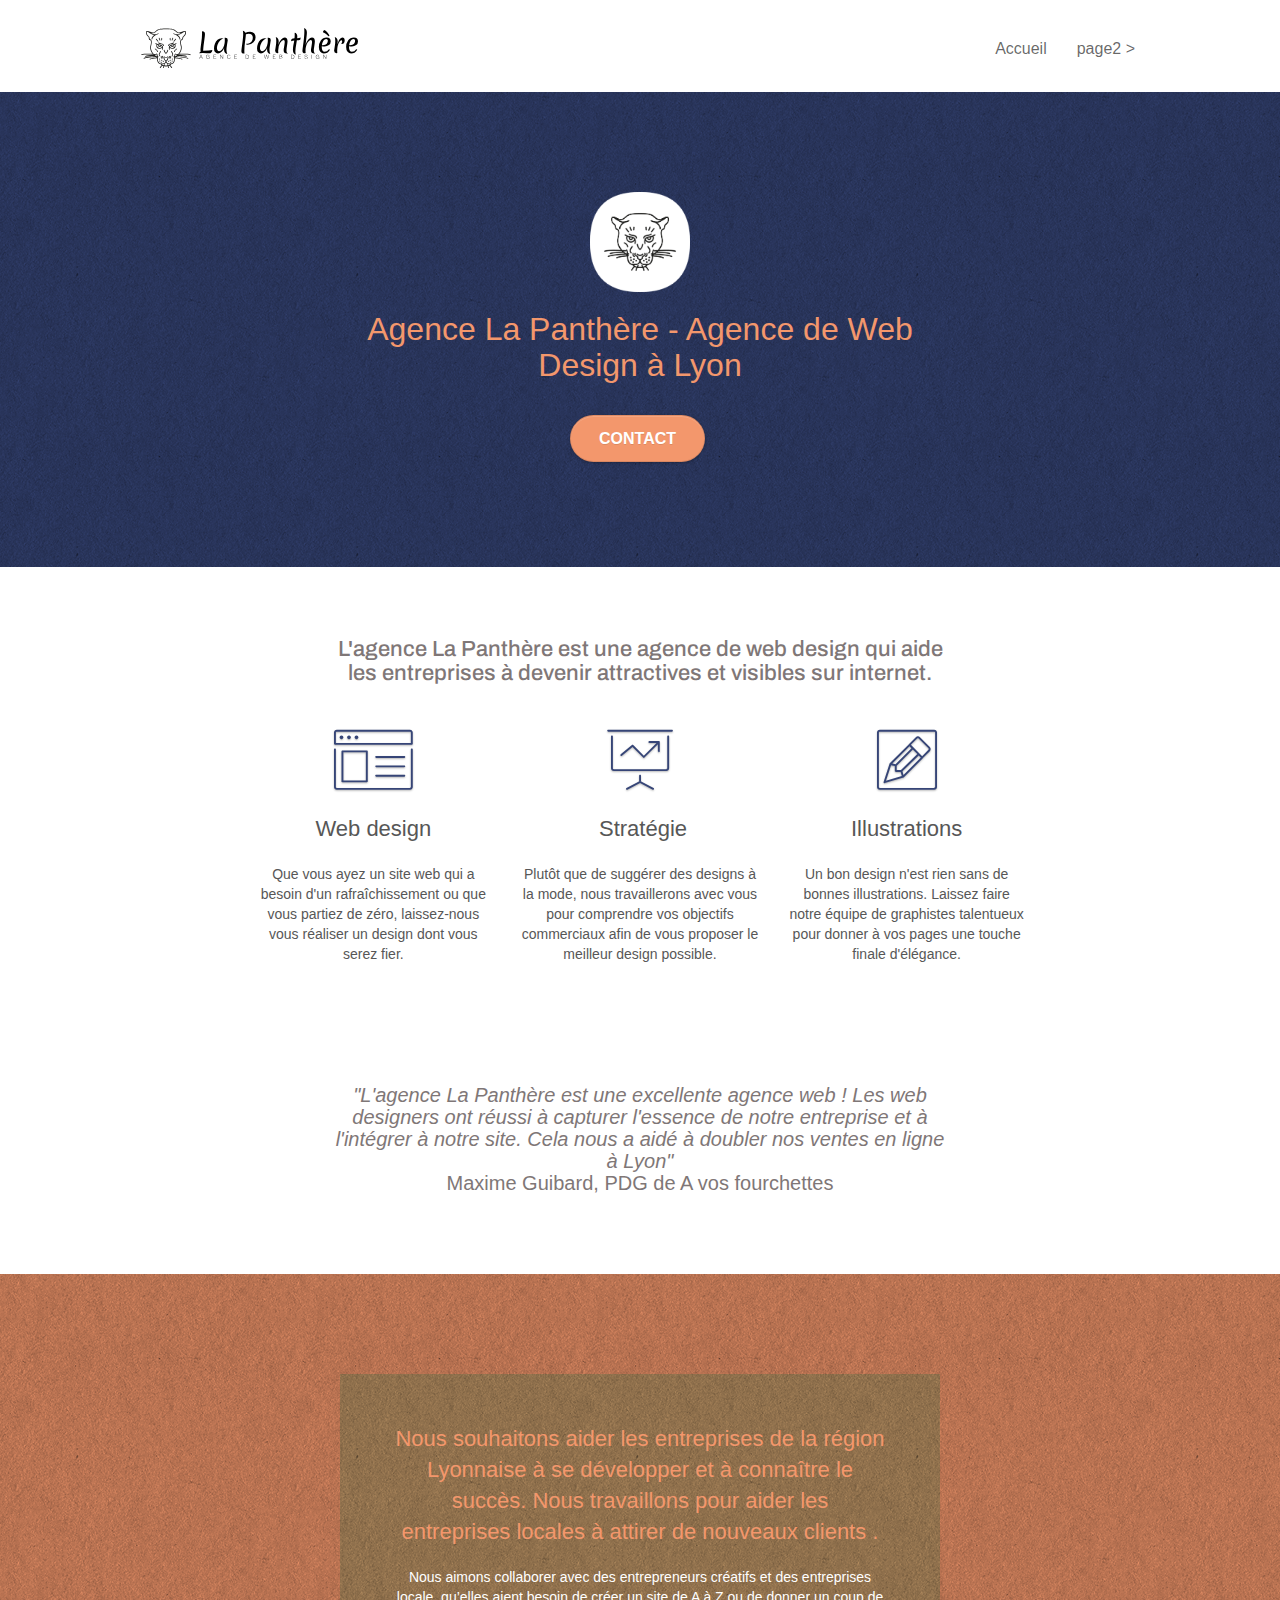
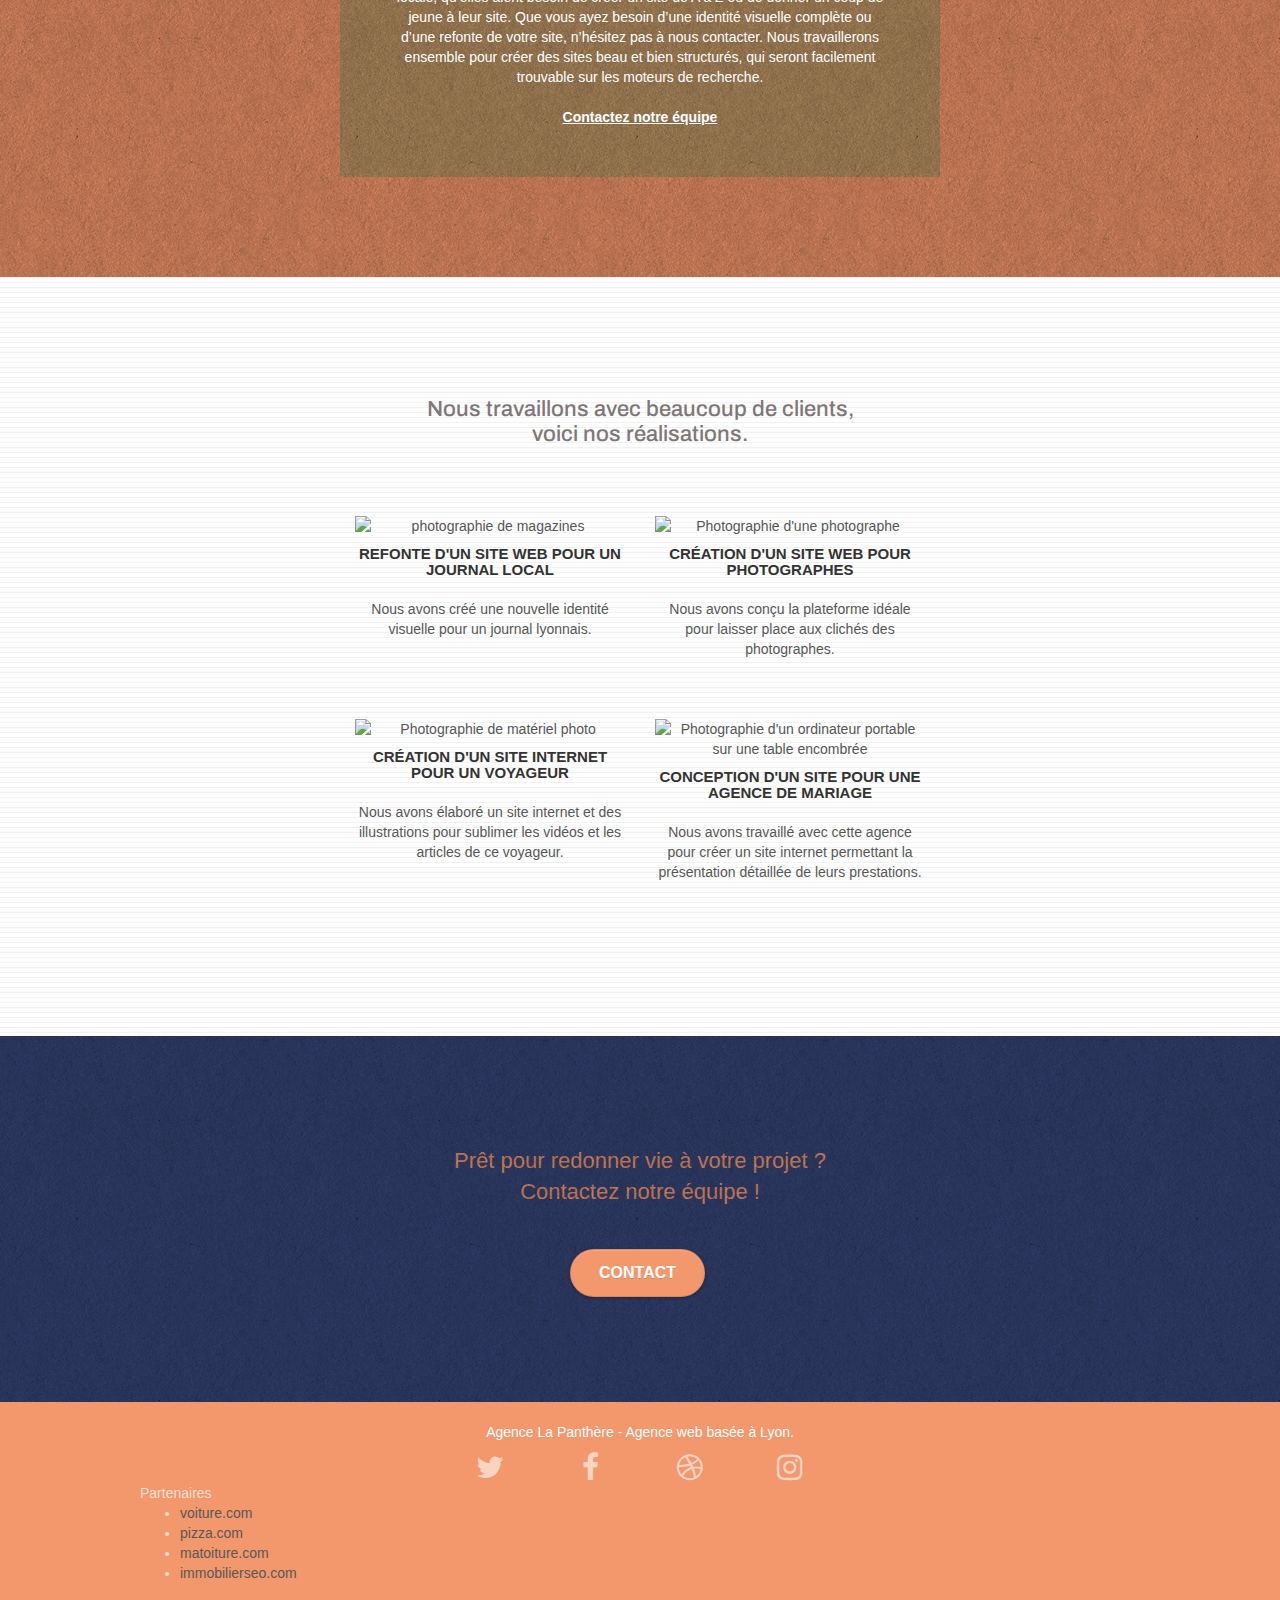
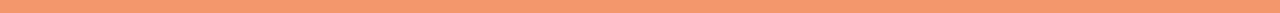
==== commit 8c9f04b7: "Déplacement <script> en fin des pages html Suppression <script src="./js/gmaps.js"> inutilisé Rempla" ====
--- a/index.html
+++ b/index.html
@@ -5,9 +5,13 @@
     <meta name="description" content="Agence de Web Design à Lyon - La Panthère aide votre entreprise à devenir attractive et visible sur le net">
     <meta name="viewport" content="width=device-width, initial-scale=1.0, viewport-fit=cover">
     <link rel="shortcut icon" type="image/png" href="favicon.jpg">
-    
-	<link rel="stylesheet" type="text/css" href="./css/bootstrap.css">
-	<link rel="stylesheet" type="text/css" href="style.css">
+
+	<link rel="preconnect" href="https://fonts.googleapis.com">
+	<link rel="preconnect" href="https://fonts.gstatic.com" crossorigin>
+	<link href="https://fonts.googleapis.com/css2?family=Archivo:ital,wght@0,100;0,200;0,300;0,400;0,500;0,600;0,700;0,800;0,900;1,100;1,200;1,300;1,400;1,500;1,600;1,700;1,800;1,900&family=Raleway:wght@100;700&display=swap" rel="stylesheet">
+    
+	<link rel="stylesheet" type="text/css" href="./css/bootstrap.css"> <!-- A GARDER -->
+	<link rel="stylesheet" type="text/css" href="./css/style.css">
 	<link rel="stylesheet" type="text/css" href="./css/font-awesome.css">
 	<link rel="stylesheet" type="text/css" href="./css/et-line.css">   
 	
@@ -35,7 +39,7 @@
 
 		<nav class="navbar row">
 			<div class="navbar-header">
-				<a class="navbar-brand" href="index.html"><img src="img/agence-la-panthere-monochrome.svg" alt="paris web design logo agence web meilleure agence" height="40" /></a>
+				<a class="navbar-brand" href="index.html"><img src="img/agence-la-panthere-monochrome.svg" alt="Logo de l'agence La Panthère" height="40" /></a>
 				<button id="nav-toggle" type="button" class="ui-navbar-toggle navbar-toggle" data-toggle="collapse" data-target=".navbar-1">
 					<span class="sr-only">Toggle navigation</span><span class="icon-bar"></span><span class="icon-bar"></span><span class="icon-bar"></span>
 				</button>
@@ -62,7 +66,7 @@
 	<div class="container bloc-lg">
 		<div class="row tight-width-whitespace">
 			<div class="col-sm-12">
-				<img src="img/logo.png" class="center-block image-resize-mode" width="100" alt="Agence La Panthère, agence web paris, création logo paris" />
+				<img src="img/logo.png" class="center-block image-resize-mode" width="100" alt="Logo de l'agence La Panthère" />
 				<h1 class="text-center hero-bloc-text tc-white ">
 					Agence La Panthère - Agence de Web Design à Lyon
 				</h1>
@@ -80,7 +84,12 @@
 	<div class="container bloc-md">
 		<div class="row">
 			<div class="col-sm-12 text-center">
-				<img alt="agence web, agence web paris, web design paris, stratégie web" src="img/title.png" />
+
+				<!-- <img alt="agence web, agence web paris, web design paris, stratégie web" src="img/title.png" /> -->
+
+				<p class="text-img">L'agence La Panthère est une agence de web design qui aide<br/>
+				les entreprises à devenir attractives et visibles sur internet.</p>
+
 			</div>
 		</div>
 		<div class="row voffset-lg med-width-whitespace">
@@ -92,7 +101,7 @@
 					Web design
 				</h2>
 				<p class="text-center ">
-					Que vous ayez un site web qui a besoin d&rsquo;un rafraîchissement ou que vous partiez de zéro, laissez-nous vous réaliser un design dont vous serez fier.
+					Que vous ayez un site web qui a besoin d'un rafraîchissement ou que vous partiez de zéro, laissez-nous vous réaliser un design dont vous serez fier.
 				</p>
 			</div>
 			<div class="col-sm-4">
@@ -120,7 +129,15 @@
 		</div>
 		<div class="row voffset-lg voffset">
 			<div class="col-xs-12 col-md-8 col-md-offset-2 text-center">
-				<img alt="agence web, agence web paris, web design paris, stratégie web" src="img/citation.png" />
+
+				<!-- <img alt="agence web, agence web paris, web design paris, stratégie web" src="img/citation.png" /> -->
+
+				<blockquote class="text-citation">
+					"L'agence La Panthère est une excellente agence web ! Les web designers
+					ont réussi à capturer l'essence de notre entreprise et à l'intégrer à 
+					notre site. Cela nous a aidé à doubler nos ventes en ligne à Lyon"<br />
+					<cite>Maxime Guibard, PDG de A vos fourchettes</cite>
+				</blockquote>
 
 			</div>
 		</div>
@@ -150,12 +167,16 @@
 	<div class="container bloc-lg">
 		<div class="row">
 			<div class="col-sm-12 text-center">
-				<img alt="agence web, agence web paris, web design paris, stratégie web" src="img/title2.png" />
+				<!-- <img alt="agence web, agence web paris, web design paris, stratégie web" src="img/title2.png" /> -->
+				<p class="text-img">Nous travaillons avec beaucoup de clients,<br/>
+				voici nos réalisations.</p>
 			</div>
 		</div>
 		<div class="row tight-width-whitespace portfolio-row">
 			<div class="col-sm-6">
-				<a href="#" data-lightbox="img\magazines.jpg" data-gallery-id="gallery-1" data-caption="Refonte d'un site web pour un journal local" data-frame="snapshot-lb"><img src="img/magazines.jpg" alt="paris web design logo agence web meilleure agence et refonte site web journal" class="img-responsive portfolio-thumb" /></a>
+				<a href="#" data-lightbox="img\magazines.jpg" data-gallery-id="gallery-1" data-caption="Refonte d'un site web pour un journal local" data-frame="snapshot-lb">					
+					<img src="img/magazines.jpg" alt="photographie de magazines" class="img-responsive portfolio-thumb" />
+				</a>
 				<h3 class="mg-md text-center">
 					Refonte d'un site web pour un journal local
 				</h3>
@@ -164,7 +185,9 @@
 				</p>
 			</div>
 			<div class="col-sm-6">
-				<a href="#" data-lightbox="img\photographe.jpg" data-gallery-id="gallery-1" data-caption="Création d'un site web pour photographes" data-frame="snapshot-lb"><img src="img/photographe.jpg" class="img-responsive portfolio-thumb" alt="paris web design logo agence web meilleure agence, Création d'un site web pour photographes" /></a>
+				<a href="#" data-lightbox="img\photographe.jpg" data-gallery-id="gallery-1" data-caption="Création d'un site web pour photographes" data-frame="snapshot-lb">
+					<img src="img/photographe.jpg" class="img-responsive portfolio-thumb" alt="Photographie d'une photographe" />
+				</a>
 				<h3 class="mg-md text-center">
 					Création d'un site web pour photographes
 				</h3>
@@ -175,7 +198,8 @@
 		</div>
 		<div class="row tight-width-whitespace portfolio-row">
 			<div class="col-sm-6">
-				<a href="#" data-lightbox="img\materiel-photo.jpg" data-gallery-id="gallery-1" data-caption="Création d'un site internet pour un voyageur" data-frame="snapshot-lb"><img src="img/materiel-photo.jpg" class="img-responsive portfolio-thumb" alt="paris web design logo agence web meilleure agence, Création d'un site web pour voyageur"/></a>
+				<a href="#" data-lightbox="img\materiel-photo.jpg" data-gallery-id="gallery-1" data-caption="Création d'un site internet pour un voyageur" data-frame="snapshot-lb">
+					<img src="img/materiel-photo.jpg" class="img-responsive portfolio-thumb" alt="Photographie de matériel photo"/></a>
 				<h3 class="mg-md text-center">
 					Création d'un site internet pour un voyageur
 				</h3>
@@ -184,7 +208,9 @@
 				</p>
 			</div>
 			<div class="col-sm-6">
-				<a href="#" data-lightbox="img\portable.jpg" data-gallery-id="gallery-1" data-caption="Conception d'un site pour une agence de mariage" data-frame="snapshot-lb"><img src="img/portable.jpg" class="img-responsive portfolio-thumb" alt="paris web design logo agence web meilleure agence, Création d'un site web pour agence de mariage" /></a>
+				<a href="#" data-lightbox="img\portable.jpg" data-gallery-id="gallery-1" data-caption="Conception d'un site pour une agence de mariage" data-frame="snapshot-lb">
+					<img src="img/portable.jpg" class="img-responsive portfolio-thumb" alt="Photographie d'un ordinateur portable sur une table encombrée" />
+				</a>
 				<h3 class="mg-md text-center">
 					Conception d'un site pour une agence de mariage
 				</h3>
@@ -266,7 +292,7 @@
 <script src="./js/jquery-2.1.0.js"></script>
 <script src="./js/bootstrap.js"></script>
 <script src="./js/blocs.js"></script>
-<script src="./js/gmaps.js"></script>
+<!-- <script src="./js/gmaps.js"></script> -->
 <script src="./js/jquery.touchSwipe.js" defer></script>
 
 </body>
--- a/css/style.css
+++ b/css/style.css
@@ -0,0 +1,1078 @@
+
+
+
+
+body {
+    margin: 0;
+    padding: 0;
+    background: #FFF;
+    overflow-x: hidden;
+    -webkit-font-smoothing: antialiased;
+    -moz-osx-font-smoothing: grayscale;
+}
+
+a,
+button {
+    transition: all .3s ease-in-out;
+    outline: none!important;
+}
+
+a:hover {
+    text-decoration: none;
+    cursor: pointer;
+}
+
+#page-loading-blocs-notifaction {
+    position: fixed;
+    top: 0;
+    bottom: 0;
+    width: 100%;
+    z-index: 100000;
+    background: #FFFFFF url("../img/pageload-spinner.gif") no-repeat center center;
+}
+
+.bloc {
+    width: 100%;
+    clear: both;
+    background: 50% 50% no-repeat;
+    padding: 0 50px;
+    -webkit-background-size: cover;
+    -moz-background-size: cover;
+    -o-background-size: cover;
+    background-size: cover;
+    position: relative;
+}
+
+.bloc .container {
+    padding-left: 0;
+    padding-right: 0;
+}
+
+.bloc-lg {
+    padding: 100px 50px;
+}
+
+.bloc-md {
+    padding: 50px;
+}
+
+.bloc-sm {
+    padding: 20px 50px;
+}
+
+.bg-center,
+.bg-l-edge,
+.bg-r-edge,
+.bg-t-edge,
+.bg-b-edge,
+.bg-tl-edge,
+.bg-bl-edge,
+.bg-tr-edge,
+.bg-br-edge,
+.bg-repeat {
+    -webkit-background-size: auto!important;
+    -moz-background-size: auto!important;
+    -o-background-size: auto!important;
+    background-size: auto!important;
+}
+
+.bg-repeat {
+    background: repeat;
+}
+
+.bg-t-edge {
+    background: top no-repeat;
+}
+
+.bloc-bg-texture::before {
+    content: "";
+    background-size: 2px 2px;
+    position: absolute;
+    top: 0;
+    bottom: 0;
+    left: 0;
+    right: 0;
+}
+
+.texture-paper::before {
+    background: url("../img/texture-paper.png");
+    background-size: 280px 280px;
+}
+
+.b-parallax {
+    background-attachment: fixed;
+}
+
+.d-bloc {
+    color: rgba(255, 255, 255, .7);
+}
+
+.d-bloc button:hover {
+    color: rgba(255, 255, 255, .9);
+}
+
+.d-bloc .icon-round,
+.d-bloc .icon-square,
+.d-bloc .icon-rounded,
+.d-bloc .icon-semi-rounded-a,
+.d-bloc .icon-semi-rounded-b {
+    border-color: rgba(255, 255, 255, .9);
+}
+
+.d-bloc .divider-h span {
+    border-color: rgba(255, 255, 255, .2);
+}
+
+.d-bloc .a-btn,
+.d-bloc .navbar a,
+.d-bloc .navbar-brand,
+.d-bloc a .icon-sm,
+.d-bloc a .icon-md,
+.d-bloc a .icon-lg,
+.d-bloc a .icon-xl,
+.d-bloc h1 a,
+.d-bloc h2 a,
+.d-bloc h3 a,
+.d-bloc h4 a,
+.d-bloc h5 a,
+.d-bloc h6 a,
+.d-bloc p a {
+    color: rgba(255, 255, 255, .6);
+}
+
+.d-bloc .a-btn:hover,
+.d-bloc .navbar a:hover,
+.d-bloc .navbar-brand:hover,
+.d-bloc a:hover .icon-sm,
+.d-bloc a:hover .icon-md,
+.d-bloc a:hover .icon-lg,
+.d-bloc a:hover .icon-xl,
+.d-bloc h1 a:hover,
+.d-bloc h2 a:hover,
+.d-bloc h3 a:hover,
+.d-bloc h4 a:hover,
+.d-bloc h5 a:hover,
+.d-bloc h6 a:hover,
+.d-bloc p a:hover {
+    color: rgba(255, 255, 255, 1);
+}
+
+.d-bloc .navbar-toggle .icon-bar {
+    background: rgba(255, 255, 255, 1);
+}
+
+.d-bloc .btn-wire,
+.d-bloc .btn-wire:hover {
+    color: rgba(255, 255, 255, 1);
+    border-color: rgba(255, 255, 255, 1);
+}
+
+.d-bloc .panel {
+    color: rgba(0, 0, 0, .5);
+}
+
+.d-bloc .panel button:hover {
+    color: rgba(0, 0, 0, .7);
+}
+
+.d-bloc .panel icon {
+    border-color: rgba(0, 0, 0, .7);
+}
+
+.d-bloc .panel .divider-h span {
+    border-color: rgba(0, 0, 0, .1);
+}
+
+.d-bloc .panel .a-btn {
+    color: rgba(0, 0, 0, .6);
+}
+
+.d-bloc .panel .a-btn:hover {
+    color: rgba(0, 0, 0, 1);
+}
+
+.d-bloc .panel .btn-wire,
+.d-bloc .panel .btn-wire:hover {
+    color: rgba(0, 0, 0, .7);
+    border-color: rgba(0, 0, 0, .3);
+}
+
+.d-bloc .panel,
+.l-bloc {
+    /* color: rgba(0, 0, 0, .5); */
+}
+
+.d-bloc .panel button:hover,
+.l-bloc button:hover {
+    color: rgba(0, 0, 0, .7);
+}
+
+.l-bloc .icon-round,
+.l-bloc .icon-square,
+.l-bloc .icon-rounded,
+.l-bloc .icon-semi-rounded-a,
+.l-bloc .icon-semi-rounded-b {
+    border-color: rgba(0, 0, 0, .7);
+}
+
+.d-bloc .panel .divider-h span,
+.l-bloc .divider-h span {
+    border-color: rgba(0, 0, 0, .1);
+}
+
+.d-bloc .panel .a-btn,
+.l-bloc .a-btn,
+.l-bloc .navbar a,
+.l-bloc .navbar-brand,
+.l-bloc a .icon-sm,
+.l-bloc a .icon-md,
+.l-bloc a .icon-lg,
+.l-bloc a .icon-xl,
+.l-bloc h1 a,
+.l-bloc h2 a,
+.l-bloc h3 a,
+.l-bloc h4 a,
+.l-bloc h5 a,
+.l-bloc h6 a,
+.l-bloc p a {
+    color: rgba(0, 0, 0, .6);
+}
+
+.d-bloc .panel .a-btn:hover,
+.l-bloc .a-btn:hover,
+.l-bloc .navbar a:hover,
+.l-bloc .navbar-brand:hover,
+.l-bloc a:hover .icon-sm,
+.l-bloc a:hover .icon-md,
+.l-bloc a:hover .icon-lg,
+.l-bloc a:hover .icon-xl,
+.l-bloc h1 a:hover,
+.l-bloc h2 a:hover,
+.l-bloc h3 a:hover,
+.l-bloc h4 a:hover,
+.l-bloc h5 a:hover,
+.l-bloc h6 a:hover,
+.l-bloc p a:hover {
+    color: rgba(0, 0, 0, 1);
+}
+
+.l-bloc .navbar-toggle .icon-bar {
+    color: rgba(0, 0, 0, .6);
+}
+
+.d-bloc .panel .btn-wire,
+.d-bloc .panel .btn-wire:hover,
+.l-bloc .btn-wire,
+.l-bloc .btn-wire:hover {
+    color: rgba(0, 0, 0, .7);
+    border-color: rgba(0, 0, 0, .3);
+}
+
+.voffset {
+    margin-top: 30px;
+}
+
+.voffset-lg {
+    margin-top: 80px;
+}
+
+.row-no-gutters {
+    margin-right: 0;
+    margin-left: 0;
+}
+
+.row.row-no-gutters > [class^="col-"],
+.row.row-no-gutters > [class*=" col-"] {
+    padding-right: 0;
+    padding-left: 0;
+}
+
+#bloc-1-hero h1 {
+    font-size: 32px;
+}
+
+.navbar {
+    margin-bottom: 0;
+    z-index: 1;
+}
+
+.navbar-brand {
+    height: auto;
+    padding: 3px 15px;
+    font-size: 25px;
+    font-weight: normal;
+    font-weight: 600;
+    line-height: 44px;
+}
+
+.navbar-brand img {
+    max-height: 200px;
+    margin: 0 5px 0 0;
+    display: inline;
+}
+
+.navbar-brand img[src$=svg] {
+    min-width: 100px;
+}
+
+.nav-center .navbar-brand img {
+    margin: 0;
+}
+
+.navbar .nav {
+    padding-top: 2px;
+    margin-right: -16px;
+    float: right;
+    z-index: 1;
+}
+
+.nav > li {
+    float: left;
+    margin-top: 4px;
+    font-size: 16px;
+}
+
+.navbar-nav .open .dropdown-menu > li > a {
+    text-align: inherit;
+}
+
+.nav > li a:hover,
+.nav > li a:focus {
+    background: transparent;
+}
+
+.navbar-toggle {
+    margin: 10px 10px 0 0;
+    border: 0px;
+}
+
+.navbar-toggle:hover {
+    background: transparent!important;
+}
+
+.navbar-toggle .icon-bar {
+    background-color: rgba(0, 0, 0, .5);
+    width: 26px;
+}
+
+.nav-invert .navbar .nav {
+    float: left;
+}
+
+.nav-invert .navbar-header,
+.nav-invert .navbar-brand {
+    float: right;
+    position: relative;
+    z-index: 2;
+}
+
+@media (min-width: 768px) {
+    .site-navigation {
+        position: absolute;
+        top: 50%;
+        right: 20px;
+        transform: translate(0, -50%);
+        -webkit-transform: translateY(-50%);
+    }
+    .nav > li .dropdown-menu a,
+    .nav > li .dropdown-menu a:hover {
+        color: #484848;
+    }
+    .nav-invert .site-navigation {
+        left: 0;
+        right: 0;
+    }
+    .nav-center {
+        text-align: center;
+    }
+    .nav-center .navbar-header {
+        width: 100%;
+    }
+    .nav-center .navbar-header,
+    .nav-center .navbar-brand,
+    .nav-center .nav > li {
+        float: none;
+        display: inline-block;
+    }
+    .nav-center .site-navigation {
+        position: relative;
+        width: 100%;
+        right: 0;
+        margin-right: 0px;
+        margin-top: 20px;
+    }
+    .nav-center.mini-nav .navbar-toggle {
+        float: none;
+        margin: 10px auto 0;
+    }
+}
+
+.nav > li > .dropdown a {
+    background: none!important;
+    display: block;
+    padding: 14px 15px;
+}
+
+nav .caret {
+    margin: 0 5px;
+}
+
+.dropdown-menu .dropdown-menu {
+    top: -8px;
+    left: 100%;
+}
+
+.dropdown-menu .dropmenu-flow-right {
+    top: 100%;
+    left: 0;
+    margin-left: -1px;
+    border-top-left-radius: 0;
+    border-top-right-radius: 0;
+}
+
+.dropdown-menu .dropdown span {
+    border: 4px solid black;
+    border-top-color: transparent;
+    border-right-color: transparent;
+    border-bottom-color: transparent;
+    margin: 6px -5px 0 0!important;
+    float: right;
+}
+
+.mg-md {
+    margin-top: 10px;
+    margin-bottom: 20px;
+}
+
+.mg-lg {
+    margin-top: 10px;
+    margin-bottom: 40px;
+}
+
+.btn {
+    margin: 0 5px 5px 0;
+}
+
+.btn.pull-right {
+    margin: 0 0 5px 5px;
+}
+
+.btn-d,
+.btn-d:hover,
+.btn-d:focus {
+    color: #FFF;
+    background: rgba(0, 0, 0, .3);
+}
+
+button {
+    outline: none!important;
+}
+
+.btn-rd {
+    border-radius: 40px;
+}
+
+.btn-clean {
+    border: 1px solid rgba(0, 0, 0, .08);
+    border-bottom-color: rgba(0, 0, 0, .1);
+    text-shadow: 0 1px 0 rgba(0, 0, 1, .1);
+    box-shadow: 0 1px 3px rgba(0, 0, 1, .25), inset 0 1px 0 0 rgba(255, 255, 255, .15);
+}
+
+.icon-md {
+    font-size: 30px!important;
+}
+
+.icon-lg {
+    font-size: 60px!important;
+}
+
+.sm-shadow {
+    text-shadow: 0 1px 2px rgba(0, 0, 0, .3);
+}
+
+.panel-sq,
+.panel-sq .panel-heading,
+.panel-sq .panel-footer {
+    border-radius: 0;
+}
+
+.panel-rd {
+    border-radius: 30px;
+}
+
+.panel-rd .panel-heading {
+    border-radius: 29px 29px 0 0;
+}
+
+.panel-rd .panel-footer {
+    border-radius: 0 0 29px 29px;
+}
+
+.form-control {
+    border-color: rgba(0, 0, 0, .1);
+    box-shadow: none;
+}
+
+.scrollToTop {
+    width: 40px;
+    height: 40px;
+    position: fixed;
+    bottom: 20px;
+    right: 20px;
+    opacity: 0;
+    z-index: 500;
+    transition: all .3s ease-in-out;
+}
+
+.scrollToTop span {
+    margin-top: 6px;
+}
+
+.showScrollTop {
+    font-size: 14px;
+    opacity: 1;
+}
+
+a[data-lightbox] {
+    position: relative;
+    display: block;
+    text-align: center;
+}
+
+a[data-lightbox]:hover::before {
+    content: "+";
+    font-family: "HelveticaNeue-Light", "Helvetica Neue Light", "Helvetica Neue", Helvetica, Arial;
+    font-size: 32px;
+    width: 50px;
+    height: 50px;
+    margin-left: -25px;
+    border-radius: 50%;
+    background: rgba(0, 0, 0, .6);
+    color: #FFF;
+    font-weight: 100;
+    z-index: 1;
+    position: absolute;
+    top: 50%;
+    transform: translateY(-50%);
+    -webkit-transform: translateY(-50%);
+}
+
+a[data-lightbox]:hover img {
+    opacity: 0.6;
+    -webkit-animation-fill-mode: none;
+    animation-fill-mode: none;
+}
+
+#lightbox-modal {
+    display: flex;
+    align-items: center;
+}
+
+#lightbox-modal .modal-dialog {
+    width: 90%;
+    max-width: 900px;
+    margin: 0 auto 0;
+}
+
+#lightbox-modal .modal-dialog img {
+    max-height: 90vh;
+    margin: 0 auto;
+}
+
+.lightbox-caption {
+    padding: 20px;
+    color: #FFF;
+    background: rgba(0, 0, 0, .5);
+    position: absolute;
+    left: 15px;
+    right: 15px;
+    bottom: 5px;
+}
+
+.close-lightbox {
+    color: #FFF;
+    font-size: 30px;
+    position: absolute;
+    top: 20px;
+    right: 20px;
+    z-index: 20;
+    background: rgba(0, 0, 0, .5);
+    border: none;
+    line-height: 30px;
+    padding: 0 9px 5px;
+    opacity: 0.3;
+}
+
+.close-lightbox:hover,
+.next-lightbox:hover,
+.prev-lightbox:hover {
+    opacity: 1.0;
+    color: #FFF;
+}
+
+.next-lightbox,
+.prev-lightbox {
+    font-size: 20px;
+    color: rgba(255, 255, 255, .9);
+    background: rgba(0, 0, 0, .5);
+    transition: all .2s ease-in-out;
+    position: absolute;
+    top: 45%;
+    z-index: 1;
+    opacity: 0.4;
+}
+
+.next-lightbox {
+    padding: 6px 8px 1px 13px;
+    right: 25px;
+}
+
+.prev-lightbox {
+    padding: 6px 13px 1px 10px;
+    left: 25px;
+}
+
+.snapshot-lb .modal-body {
+    padding-bottom: 45px;
+}
+
+.snapshot-lb .lightbox-caption {
+    padding: 0;
+    color: rgba(0, 0, 0, .5);
+    background: none;
+}
+
+h1,
+h2,
+h3,
+h4,
+h5,
+h6,
+p,
+label,
+.btn,
+a {
+    font-family: "helvetica";
+    font-weight: 400;
+    color: #575757;
+}
+
+.container {
+    max-width: 1000px;
+}
+
+.hero-bloc-text {
+    font-size: 38px;
+}
+
+.hero-bloc-text-sub {
+    font-size: 36px;
+}
+
+.statement-bloc-text {
+    line-height: 26px;
+    font-style: italic;
+    font-size: 20px;
+    text-align: center;
+    font-weight: lighter;
+    max-width: 520px;
+    margin: auto auto auto auto;
+}
+
+p {
+    font-size: 14px;
+}
+
+.tight-width-whitespace {
+    max-width: 600px;
+    margin: auto auto auto auto;
+}
+
+.h1 {
+    font-size: 20px;
+    font-family: "Open Sans";
+}
+
+.cta-hero {
+    margin-top: 22px;
+    color: #FFFFFF!important;
+    text-transform: uppercase;
+    padding: 12px 28px 12px 28px;
+    font-size: 16px;
+    font-weight: 700;
+}
+
+.social {
+    max-width: 400px;
+    margin: auto auto auto auto;
+}
+
+h2 {
+    font-size: 22px;
+    line-height: 1.4em;
+}
+
+h3 {
+    font-size: 15px;
+    text-transform: uppercase;
+    font-weight: 700;
+    color: #333333!important;
+}
+
+.med-width-whitespace {
+    max-width: 800px;
+    margin: auto auto auto auto;
+    box-shadow: 0px 0px 0px #000000;
+}
+
+h1 {
+    color: #333333!important;
+}
+
+h4 {
+    color: #333333!important;
+}
+
+.icons {
+    margin-bottom: 14px;
+    margin-top: 24px;
+}
+
+.white {
+    color: #FFFFFF!important;
+}
+
+.portfolio-thumb {
+    /* margin-bottom: 24px; */
+    margin: auto;
+}
+
+.portfolio-row {
+    margin-bottom: 44px;
+    margin-top: 50px;
+}
+
+.avatar {
+    box-shadow: 0px 4px 9px rgba(0, 0, 0, 0.3);
+}
+
+.black-background {
+    background-color: rgba(165, 147, 99, 0.7);
+    padding: 40px 40px 40px 40px;
+}
+
+.bold-link {
+    font-weight: 900;
+    text-decoration: underline!important;
+}
+
+.bgc-white {
+    background-color: #FFFFFF;
+}
+
+.bgc-dark-slate-blue {
+    background-color: #364577;
+}
+
+.bgc-atomic-tangerine {
+    background-color: #F3976C;
+}
+
+.tc-white {
+    color: #F3976C!important;
+}
+
+.btn-atomic-tangerine {
+    background: #F3976C;
+    color: #FFFFFF!important;
+}
+
+.btn-atomic-tangerine:hover {
+    background: #c27956!important;
+    color: #FFFFFF!important;
+}
+
+.ltc-white {
+    color: #FFFFFF!important;
+}
+
+.ltc-white:hover {
+    color: #cccccc!important;
+}
+
+.ltc-atomic-tangerine {
+    color: #F3976C!important;
+}
+
+.ltc-atomic-tangerine:hover {
+    color: #c27956!important;
+}
+
+.icon-dark-slate-blue {
+    color: #364577!important;
+    border-color: #364577!important;
+}
+
+.bg-dots-bg {
+    background-image: url("../img/dots-bg.png");
+}
+
+.bg-lines-h2-bg {
+    background-image: url("../img/lines-h2-bg.png");
+}
+
+.bg-banniere {
+    background-image: url("../img/banniere.jpg");
+}
+
+.bg-presentation {
+    background-image: url("../img/presentation.jpg");
+}
+
+@media (max-width: 1024px) {
+    .bloc {
+        padding-left: 20px;
+        padding-right: 20px;
+    }
+    .bloc.full-width-bloc,
+    .bloc-tile-2.full-width-bloc .container,
+    .bloc-tile-3.full-width-bloc .container,
+    .bloc-tile-4.full-width-bloc .container {
+        padding-left: 0;
+        padding-right: 0;
+    }
+}
+
+@media (max-width: 992px) and (min-width: 768px) {
+    .navbar .nav {
+        max-width: 80%
+    }
+    .nav-center.navbar .nav {
+        max-width: 100%
+    }
+}
+
+/* @media only screen and (min-device-width: 768px) and (max-device-width: 1024px) and (orientation: landscape) 
+=> device-width = fonctionnalité obsolète*/
+
+    @media only screen and (min-width: 768px) and (max-width: 1024px) and (orientation: landscape) {
+    .b-parallax {
+        background-attachment: scroll;
+    }
+}
+
+@media only screen and (min-width: 1024px) and (max-width: 1366px) and (-webkit-min-pixel-ratio: 1.5) {
+    .b-parallax {
+        background-attachment: scroll;
+    }
+}
+
+@media (max-width: 991px) {
+    .container {
+        width: 100%;
+    }
+    .b-parallax {
+        background-attachment: scroll;
+    }
+    .page-container,
+    #hero-bloc {
+        overflow-x: hidden;
+        position: relative;
+    }
+
+    /* .bloc {
+        padding-left: constant(safe-area-inset-left);
+        padding-right: constant(safe-area-inset-right);        
+    } */
+
+    .bloc-group,
+    .bloc-group .bloc {
+        display: block;
+        width: 100%;
+    }
+    .bloc-fill-screen .fill-bloc-top-edge,
+    .bloc-fill-screen .fill-bloc-bottom-edge {
+        padding: 0 20px;
+        /* 
+        padding-left: constant(safe-area-inset-left);
+        padding-right: constant(safe-area-inset-right); 
+        */
+    }
+}
+
+@media (max-width: 767px) {
+    .page-container {
+        overflow-x: hidden;
+        position: relative;
+    }
+    h1,
+    h2,
+    h3,
+    h4,
+    h5,
+    h6,
+    p,
+    #disqus_thread {
+        padding-left: 10px!important;
+        padding-right: 10px!important;
+    }
+    .b-parallax {
+        background-attachment: scroll;
+    }
+    .navbar .nav {
+        padding-top: 0;
+        border-top: 1px solid rgba(0, 0, 0, .2);
+        float: none!important;
+    }
+    .navbar.row {
+        margin-left: 0;
+        margin-right: 0;
+    }
+    .site-navigation {
+        position: inherit;
+        transform: none;
+        -webkit-transform: none;
+        -ms-transform: none;
+    }
+    .nav > li {
+        margin-top: 0;
+        border-bottom: 1px solid rgba(0, 0, 0, .1);
+        background: rgba(0, 0, 0, .05);
+        text-align: left;
+        padding-left: 15px;
+        width: 100%;
+    }
+    .nav > li:hover {
+        background: rgba(0, 0, 0, .08);
+    }
+    .dropdown .dropdown a .caret {
+        float: none;
+        margin: 5px 0 0 10px!important;
+        border: 4px solid black;
+        border-bottom-color: transparent;
+        border-right-color: transparent;
+        border-left-color: transparent;
+    }
+    #hero-bloc .navbar .nav {
+        background: rgba(0, 0, 0, .8);
+    }
+    #hero-bloc .navbar .nav a {
+        color: rgba(255, 255, 255, .6);
+    }
+    .hero {
+        padding: 50px 0;
+    }
+    .hero-nav {
+        left: -1px;
+        right: -1px;
+    }
+    .navbar-collapse {
+        padding: 0;
+        overflow-x: hidden;
+        -webkit-box-shadow: none;
+        box-shadow: none;
+    }
+    .navbar-brand img {
+        max-height: 40px;
+        width: auto;
+    }
+    .nav-invert .navbar-header {
+        float: none;
+        width: 100%;
+    }
+    .nav-invert .navbar-toggle {
+        float: left;
+        margin-left: 10px;
+    }
+    .bloc {
+        padding-left: 0;
+        padding-right: 0;
+    }
+    .bloc-xxl,
+    .bloc-xl,
+    .bloc-lg {
+        padding: 40px 0;
+    }
+    .bloc-sm,
+    .bloc-md {
+        padding-left: 0;
+        padding-right: 0;
+    }
+    .bloc-tile-2 .container,
+    .bloc-tile-3 .container,
+    .bloc-tile-4 .container,
+    .bloc-fill-screen .fill-bloc-top-edge,
+    .bloc-fill-screen .fill-bloc-bottom-edge {
+        padding-left: 0;
+        padding-right: 0;
+    }
+    .a-block {
+        padding: 0 10px;
+    }
+    .btn-dwn {
+        display: none;
+    }
+    .voffset {
+        margin-top: 5px;
+    }
+    .voffset-md {
+        margin-top: 20px;
+    }
+    .voffset-lg {
+        margin-top: 30px;
+    }
+    form {
+        padding: 5px;
+    }
+    .close-lightbox {
+        display: inline-block;
+    }
+    .blocsapp-device-iphone5 {
+        background-size: 216px 425px;
+        padding-top: 60px;
+        width: 216px;
+        height: 425px;
+    }
+    .blocsapp-device-iphone5 img {
+        width: 180px;
+        height: 320px;
+    }
+}
+
+@media (max-width: 400px) {
+    .bloc {
+        padding-left: 0;
+        padding-right: 0;
+    }
+}
+
+@media (max-width: 767px) {
+    .bloc-mob-center-text {
+        text-align: center;
+    }
+}
+
+.text-img {
+    color: #7f7777;
+    font-family: 'Archivo', sans-serif ;
+    font-size: 22px;
+    font-weight: 500;
+    line-height: 110%;
+    margin-top: 20px;
+    margin-bottom: 20px;
+}
+
+.text-citation{
+    color: #7f7777;
+    font-style: italic;
+    font-size: 20px;
+    font-weight: 500;
+    line-height: 110%;
+    margin-top: 20px;
+    margin-bottom: 20px;
+}
+
+cite{
+    font-style: normal;
+}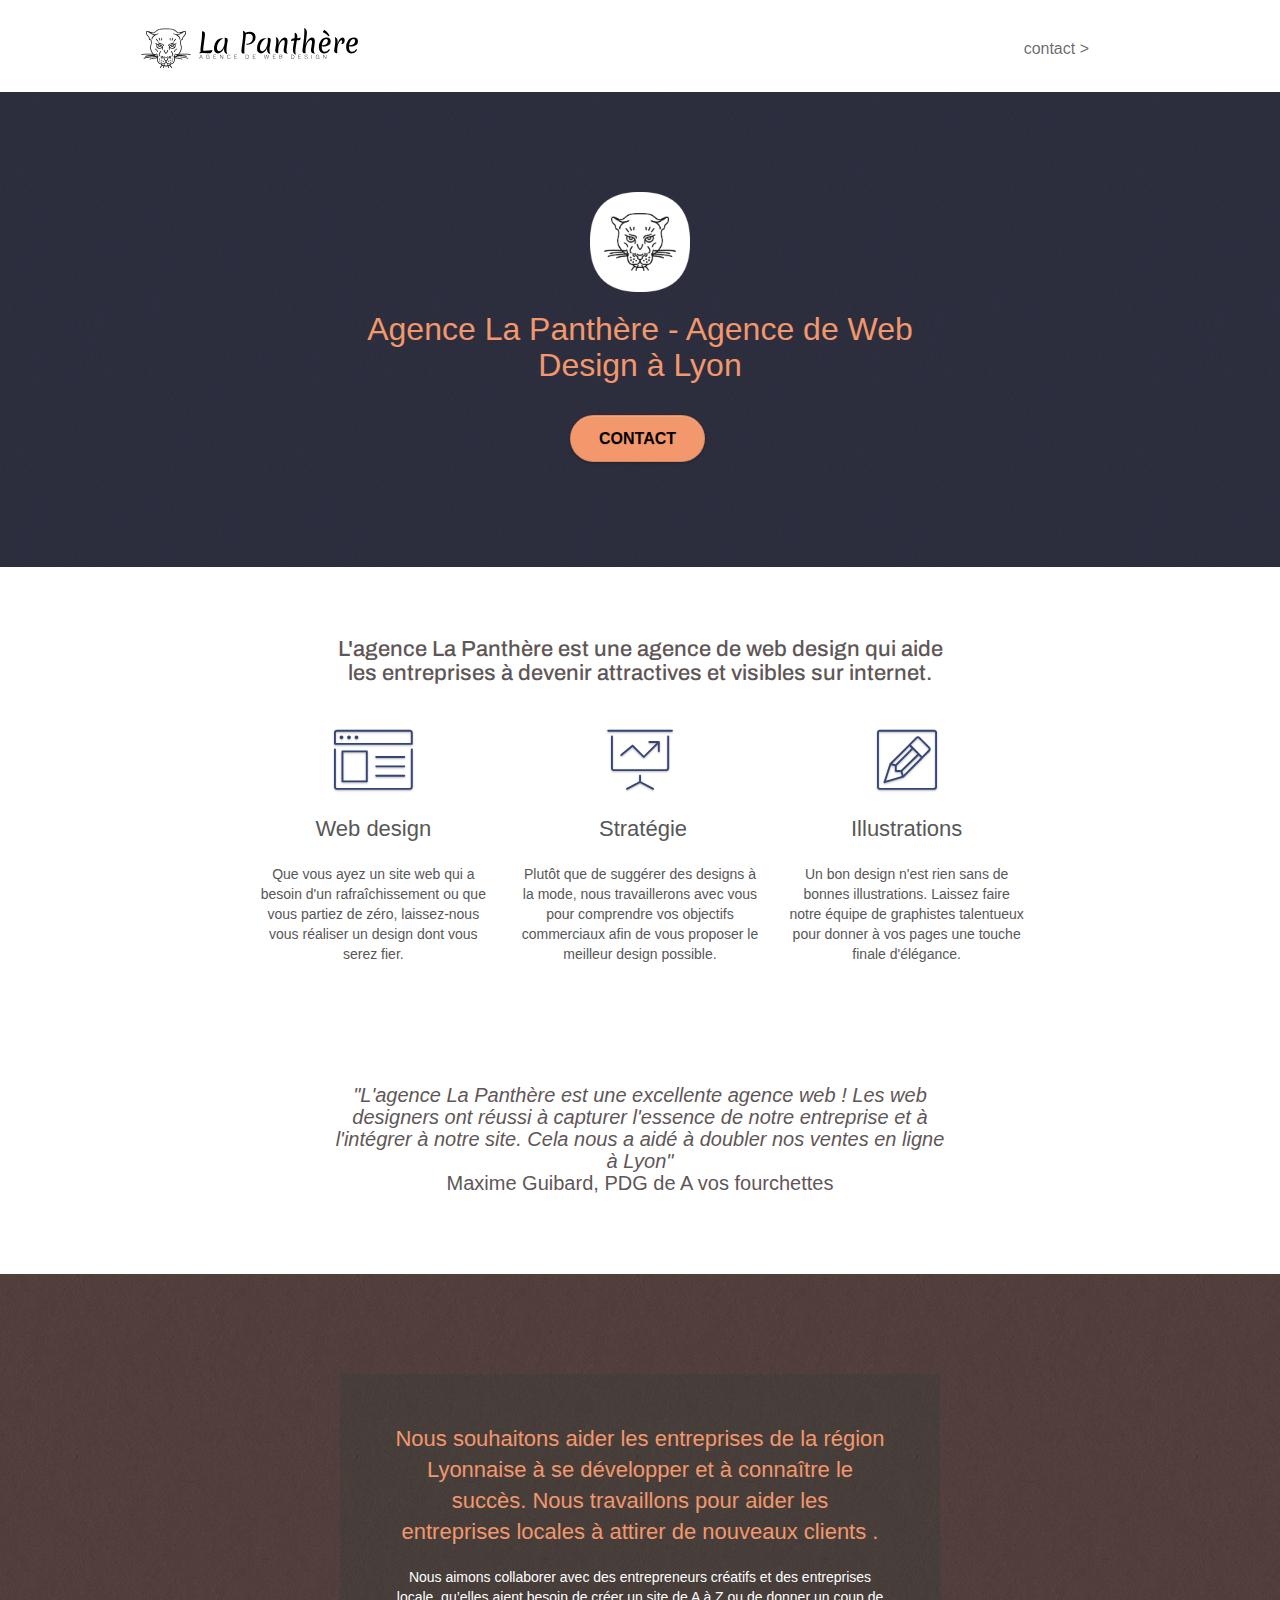
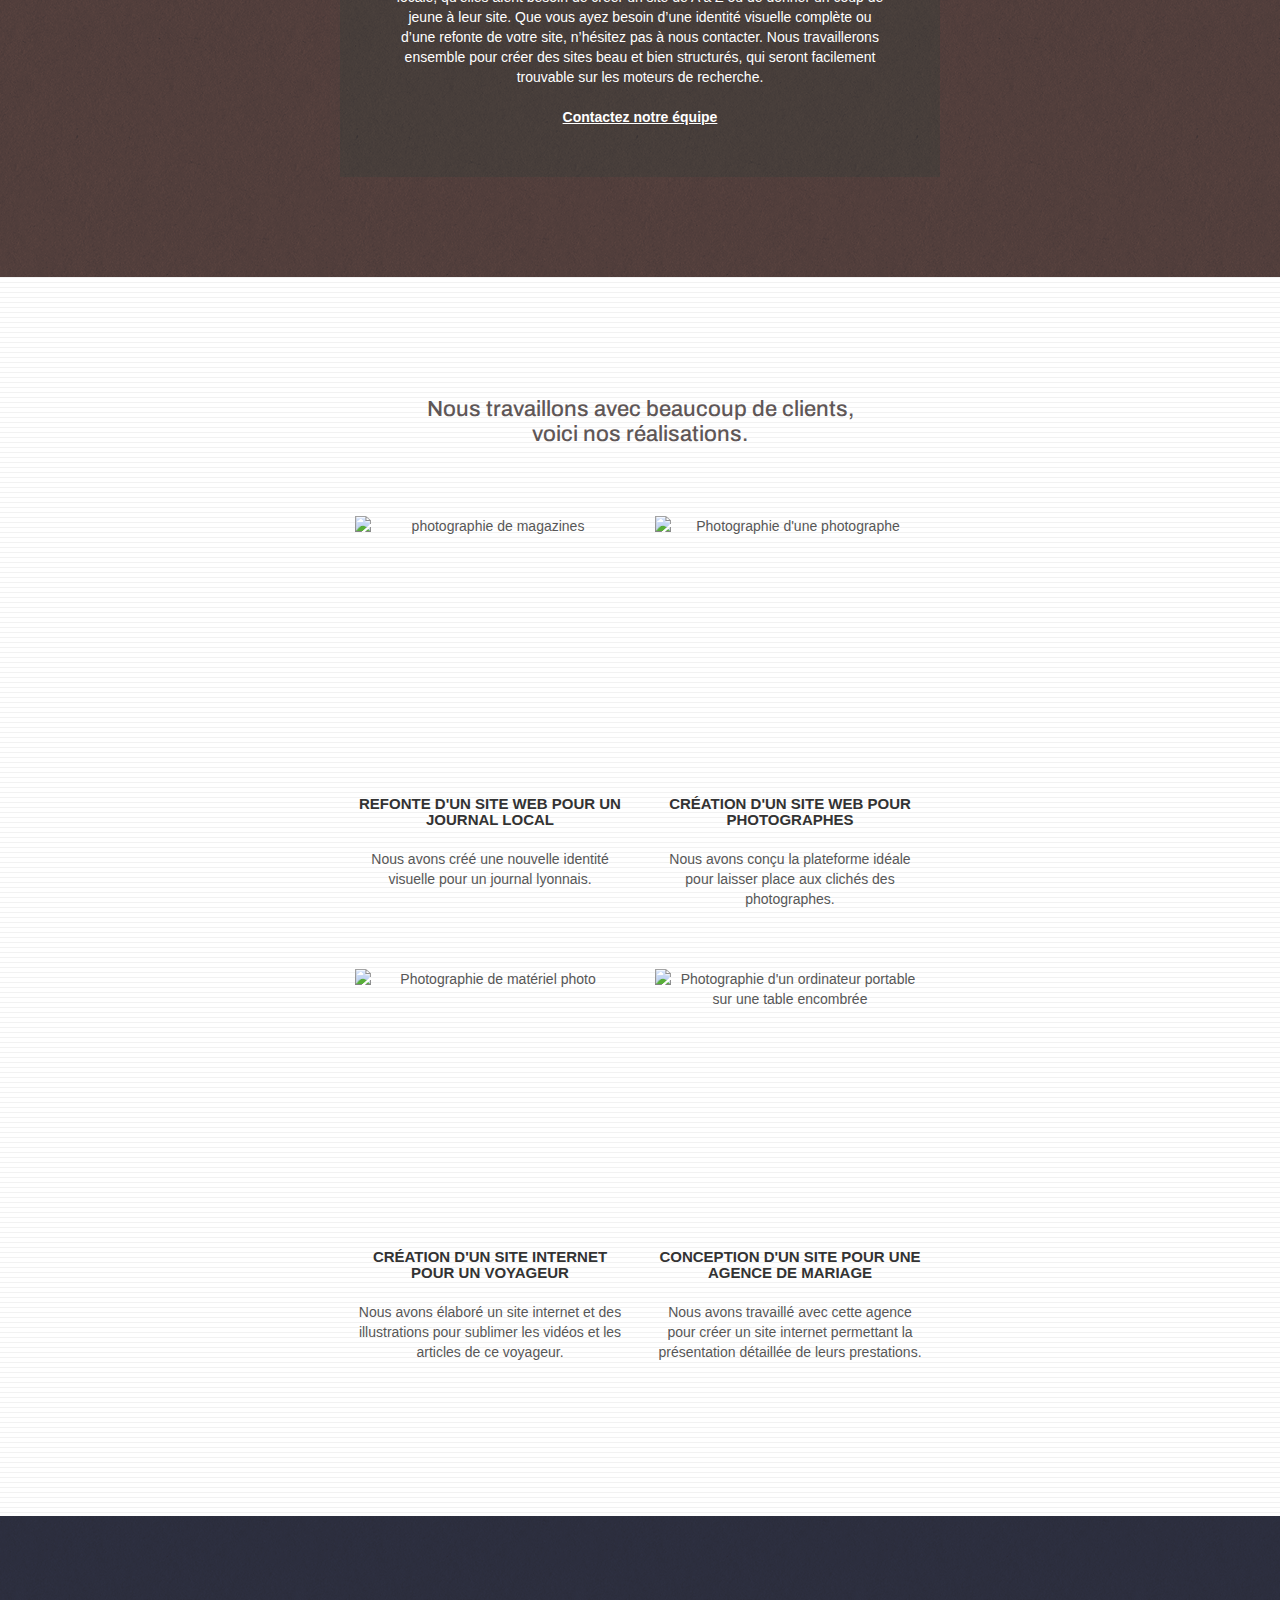
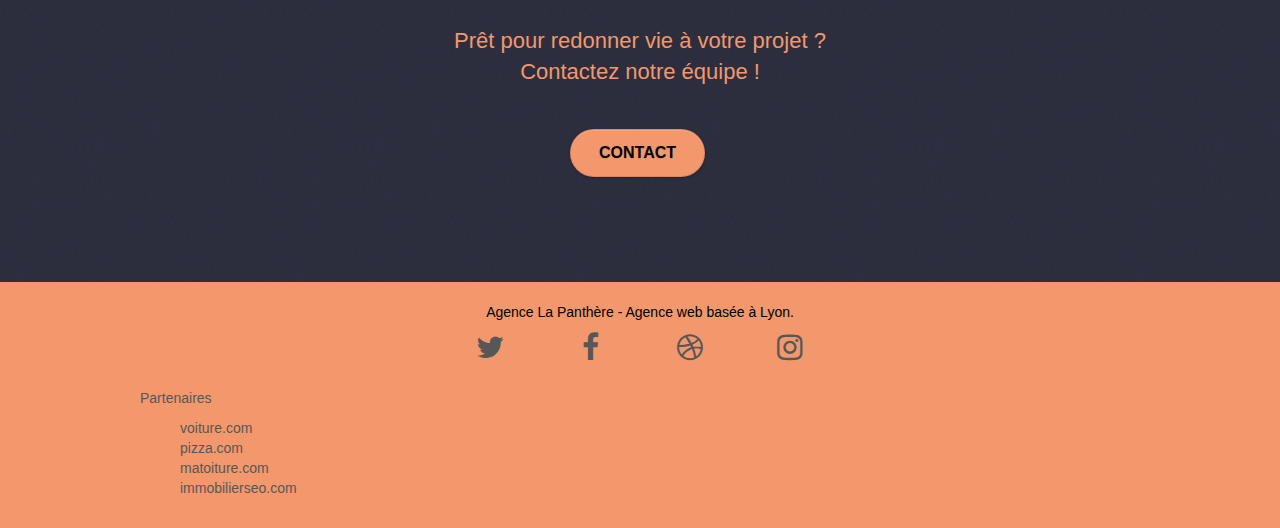
==== commit abce1ac8: "Amélioration des contrastes Ajout filtre devant image de fond Conversion logo.png en .webp Modificat" ====
--- a/index.html
+++ b/index.html
@@ -6,6 +6,9 @@
     <meta name="viewport" content="width=device-width, initial-scale=1.0, viewport-fit=cover">
     <link rel="shortcut icon" type="image/png" href="favicon.jpg">
 
+	<!-- <meta property="og:url" content="https://monsite.com/page">
+	<link rel="canonical" href="https://monsite.com/page" /> -->
+
 	<link rel="preconnect" href="https://fonts.googleapis.com">
 	<link rel="preconnect" href="https://fonts.gstatic.com" crossorigin>
 	<link href="https://fonts.googleapis.com/css2?family=Archivo:ital,wght@0,100;0,200;0,300;0,400;0,500;0,600;0,700;0,800;0,900;1,100;1,200;1,300;1,400;1,500;1,600;1,700;1,800;1,900&family=Raleway:wght@100;700&display=swap" rel="stylesheet">
@@ -46,14 +49,7 @@
 			</div>
 			<div class="collapse navbar-collapse navbar-1 special-dropdown-nav">
 				<ul class="site-navigation nav navbar-nav">
-					<li>
-						<a href="index.html">Accueil</a>
-					</li>
-					<li>
-					</li>
-					<li>
-						<a href="contact.html">page2 &gt;</a>
-					</li>
+					<li><a href="contact.html">contact &gt;</a></li>
 				</ul>
 			</div>
 		</nav>
@@ -66,7 +62,7 @@
 	<div class="container bloc-lg">
 		<div class="row tight-width-whitespace">
 			<div class="col-sm-12">
-				<img src="img/logo.png" class="center-block image-resize-mode" width="100" alt="Logo de l'agence La Panthère" />
+				<img src="img/logo.webp" class="center-block image-resize-mode" width="100" alt="Logo de l'agence La Panthère" />
 				<h1 class="text-center hero-bloc-text tc-white ">
 					Agence La Panthère - Agence de Web Design à Lyon
 				</h1>
@@ -85,8 +81,6 @@
 		<div class="row">
 			<div class="col-sm-12 text-center">
 
-				<!-- <img alt="agence web, agence web paris, web design paris, stratégie web" src="img/title.png" /> -->
-
 				<p class="text-img">L'agence La Panthère est une agence de web design qui aide<br/>
 				les entreprises à devenir attractives et visibles sur internet.</p>
 
@@ -129,8 +123,6 @@
 		</div>
 		<div class="row voffset-lg voffset">
 			<div class="col-xs-12 col-md-8 col-md-offset-2 text-center">
-
-				<!-- <img alt="agence web, agence web paris, web design paris, stratégie web" src="img/citation.png" /> -->
 
 				<blockquote class="text-citation">
 					"L'agence La Panthère est une excellente agence web ! Les web designers
@@ -167,14 +159,13 @@
 	<div class="container bloc-lg">
 		<div class="row">
 			<div class="col-sm-12 text-center">
-				<!-- <img alt="agence web, agence web paris, web design paris, stratégie web" src="img/title2.png" /> -->
 				<p class="text-img">Nous travaillons avec beaucoup de clients,<br/>
 				voici nos réalisations.</p>
 			</div>
 		</div>
 		<div class="row tight-width-whitespace portfolio-row">
 			<div class="col-sm-6">
-				<a href="#" data-lightbox="img\magazines.jpg" data-gallery-id="gallery-1" data-caption="Refonte d'un site web pour un journal local" data-frame="snapshot-lb">					
+				<a href="#" data-lightbox="img/magazines.jpg" data-gallery-id="gallery-1" data-caption="Refonte d'un site web pour un journal local" data-frame="snapshot-lb">					
 					<img src="img/magazines.jpg" alt="photographie de magazines" class="img-responsive portfolio-thumb" />
 				</a>
 				<h3 class="mg-md text-center">
@@ -243,7 +234,7 @@
 	<div class="container bloc-sm">
 		<div class="row">
 			<div class="col-sm-12">
-				<p class="text-center white">
+				<p class="text-center text-black">
 					Agence La Panthère - Agence web basée à Lyon.<br>
 				</p>
 				<div class="row row-no-gutters social">
@@ -269,9 +260,9 @@
 					</div>
 				</div>
 				<div class="row">
-					<div class="col-sm-4">
-						Partenaires
-							<ul>
+					<div class="col-sm-4 liste-partenaire">
+						<p>Partenaires</p>
+							<ul class="list-style-type-none">
 								<li><a href="voiture.com">voiture.com</a></li>
 								<li><a href="pizza.com">pizza.com</a></li>
 								<li><a href="matoiture.com">matoiture.com</a></li>
@@ -289,11 +280,19 @@
 </div>
 <!-- Principal conteneur END -->
     
-<script src="./js/jquery-2.1.0.js"></script>
-<script src="./js/bootstrap.js"></script>
-<script src="./js/blocs.js"></script>
-<!-- <script src="./js/gmaps.js"></script> -->
-<script src="./js/jquery.touchSwipe.js" defer></script>
+
+
+<!-- <noscript async src="./js/jquery-2.1.0.js"></noscript> 
+<noscript async src="./js/bootstrap.js"></noscript>
+<noscript async src="./js/blocs.js"></noscript>
+<noscript defer src="./js/jquery.touchSwipe.js"></noscript> -->
+
+<script src="./js/jquery-2.1.0.js" defer></script>
+<script src="./js/bootstrap.js" defer></script>
+<script src="./js/blocs.js" defer></script>
+<!-- <script defer src="./js/jquery.touchSwipe.js" ></script> -->
+
+
 
 </body>
 </html>
--- a/css/style.css
+++ b/css/style.css
@@ -6,7 +6,7 @@
     margin: 0;
     padding: 0;
     background: #FFF;
-    overflow-x: hidden;
+    /* overflow-x: hidden; */
     -webkit-font-smoothing: antialiased;
     -moz-osx-font-smoothing: grayscale;
 }
@@ -95,7 +95,7 @@
 }
 
 .texture-paper::before {
-    background: url("../img/texture-paper.png");
+    background: url("../img/overlay.png"), url("../img/texture-paper.png"); 
     background-size: 280px 280px;
 }
 
@@ -127,7 +127,7 @@
 .d-bloc .navbar a,
 .d-bloc .navbar-brand,
 .d-bloc a .icon-sm,
-.d-bloc a .icon-md,
+/* .d-bloc a .icon-md, */
 .d-bloc a .icon-lg,
 .d-bloc a .icon-xl,
 .d-bloc h1 a,
@@ -321,7 +321,7 @@
 
 .navbar .nav {
     padding-top: 2px;
-    margin-right: -16px;
+    margin-right: 30px; 
     float: right;
     z-index: 1;
 }
@@ -696,7 +696,7 @@
 
 .cta-hero {
     margin-top: 22px;
-    color: #FFFFFF!important;
+    color: #FFFFFF;
     text-transform: uppercase;
     padding: 12px 28px 12px 28px;
     font-size: 16px;
@@ -741,11 +741,18 @@
 
 .white {
     color: #FFFFFF!important;
+    /* color: #000000; */
+}
+
+.text-black{
+    color: #000000;
 }
 
 .portfolio-thumb {
     /* margin-bottom: 24px; */
     margin: auto;
+    width: 270px;
+    height: 270px;
 }
 
 .portfolio-row {
@@ -781,11 +788,13 @@
 
 .tc-white {
     color: #F3976C!important;
+    position: relative;
 }
 
 .btn-atomic-tangerine {
     background: #F3976C;
-    color: #FFFFFF!important;
+    /* color: #FFFFFF!important; */
+    color: #000000;
 }
 
 .btn-atomic-tangerine:hover {
@@ -1054,7 +1063,7 @@
 }
 
 .text-img {
-    color: #7f7777;
+    color: #5F5757;
     font-family: 'Archivo', sans-serif ;
     font-size: 22px;
     font-weight: 500;
@@ -1064,7 +1073,7 @@
 }
 
 .text-citation{
-    color: #7f7777;
+    color: #5F5757;
     font-style: italic;
     font-size: 20px;
     font-weight: 500;
@@ -1075,4 +1084,14 @@
 
 cite{
     font-style: normal;
+}
+
+.liste-partenaire {
+    width: 50%;
+    margin-top: 25px;
+    margin-inline: auto;
+}
+
+.list-style-type-none {
+    list-style-type: none;
 }